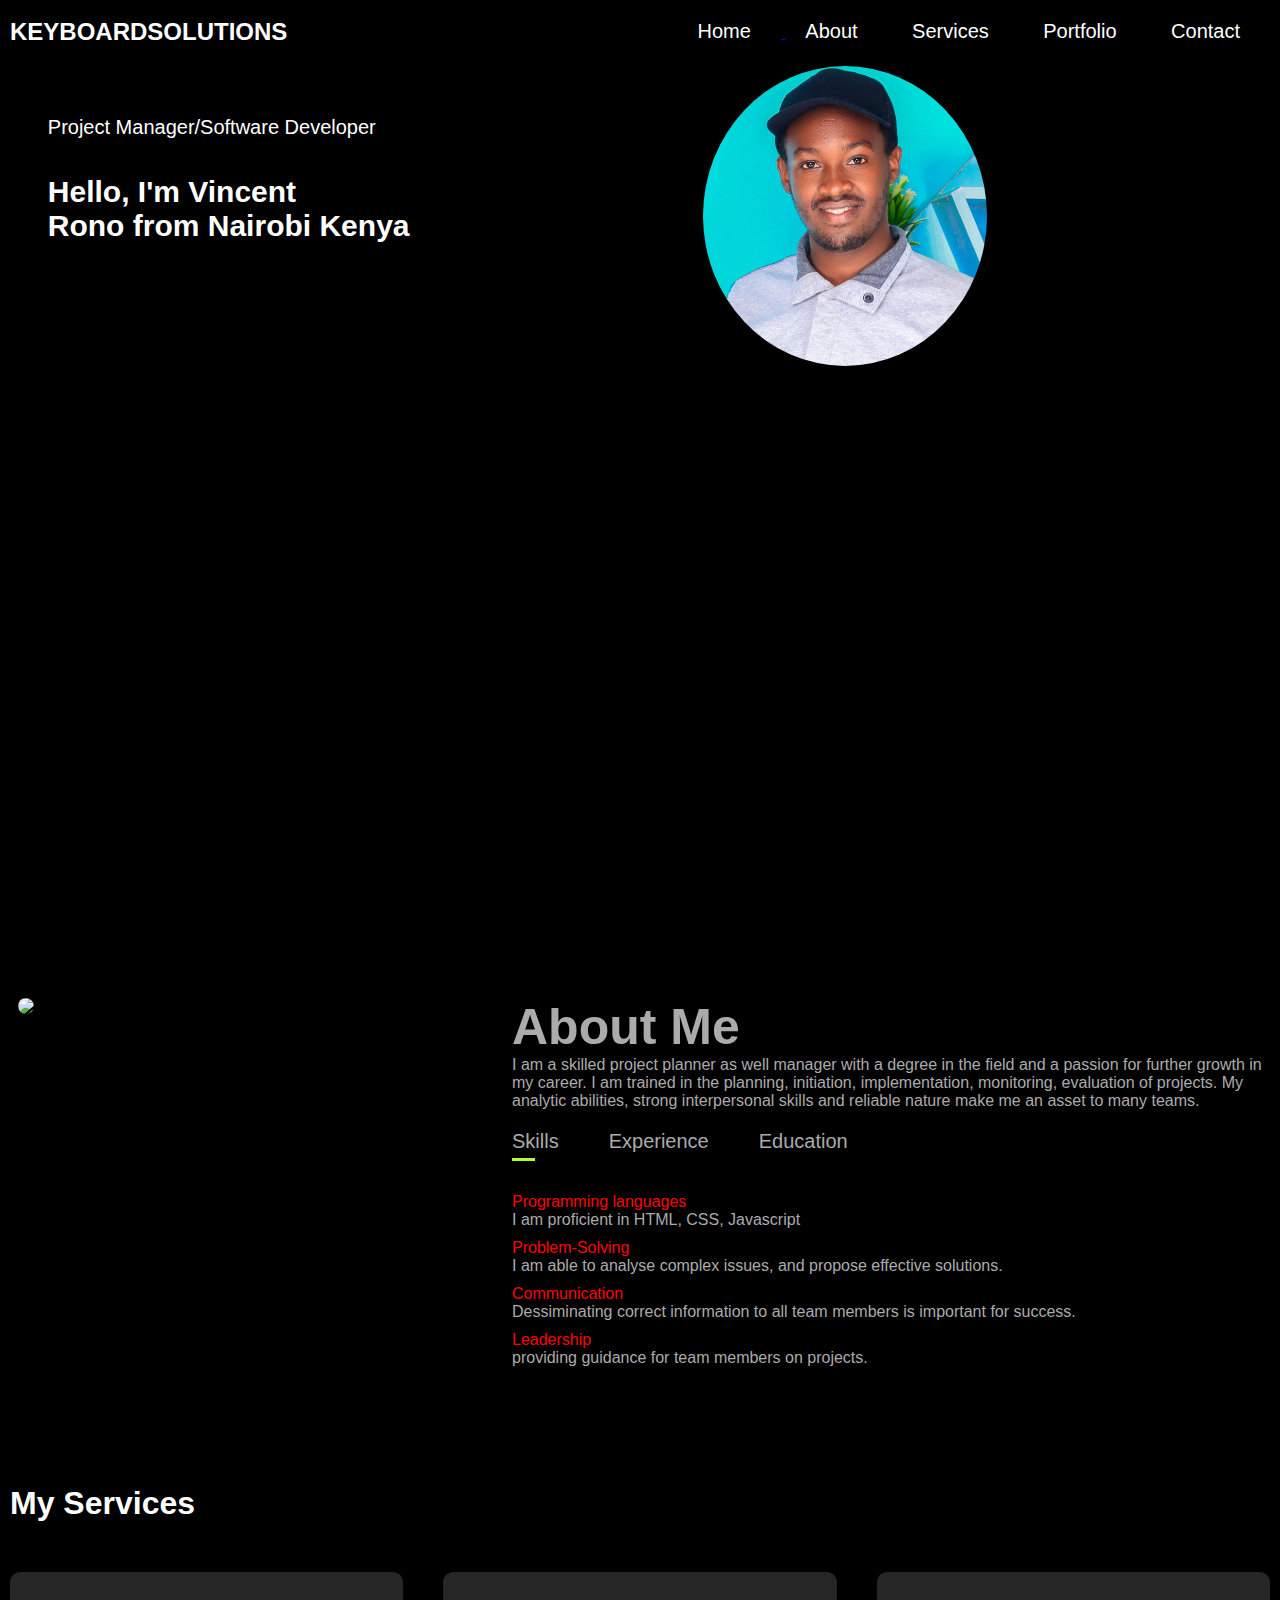
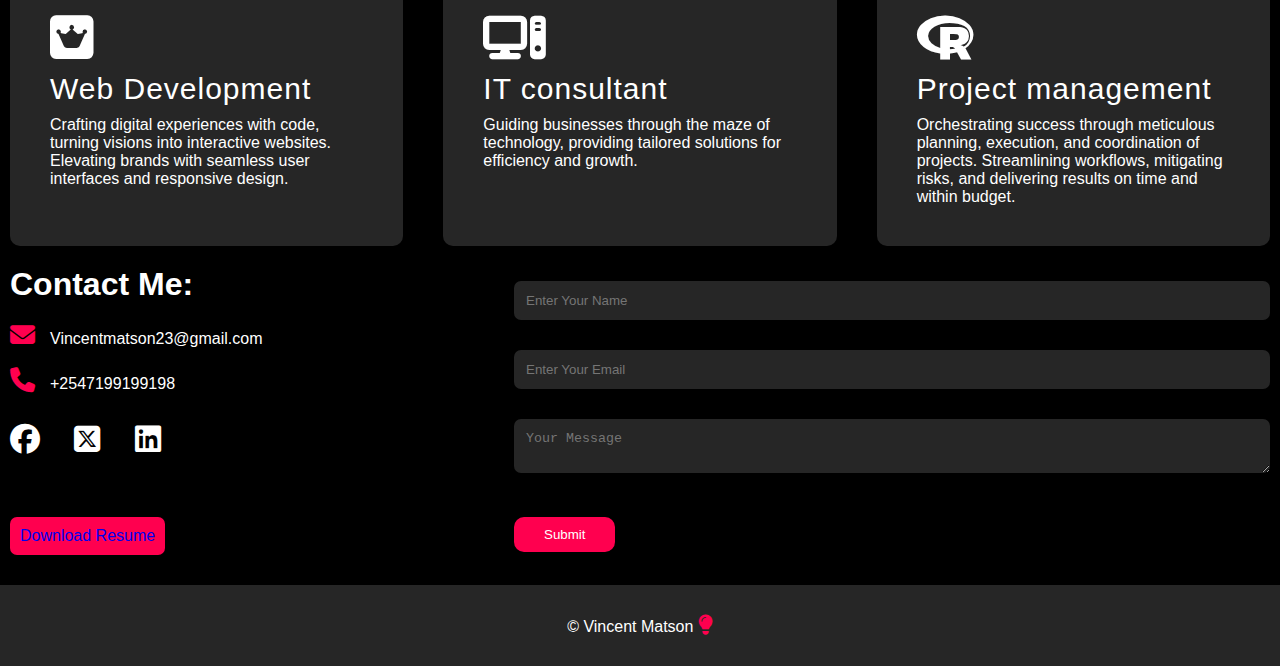
==== index.html @ 4037213f "contact page modified" ====
<!DOCTYPE html>
<html lang="en">
  <head>
    <meta charset="UTF-8" />
    <meta name="viewport" content="width=device-width, initial-scale=1.0" />
    <title>Vincent Personal Portfolio</title>
    <link rel="stylesheet" href="main.css" />
    <link rel="stylesheet" href="https://cdnjs.cloudflare.com/ajax/libs/font-awesome/6.5.2/css/all.min.css" />
  </head>
  <body>
    <div id="header">
      <div class="container">
        <nav>
          <h1 class="logo">KeyBoardSolutions</h1>
      
          <ul id="sidemenu">
            <li><a href="#"></i>Home</li>
            <li><a href="#">About</a></li>
            <li><a href="#">Services</a></li>
            <li><a href="#">Portfolio</a></li>
            <li><a href="#">Contact</a></li>
            <i class="fa-solid fa-rectangle-xmark" onclick="closemenu()"></i>
          </ul>
          <i class="fa-solid fa-bars" onclick="openmenu()"></i>
        </nav>
        
        
        <div class="content-container">
    <div id="hearder-text">
          <p>Project Manager/Software Developer</p><br><br>
          <h1>Hello, I'm <span>Vincent</span><br> Rono from Nairobi Kenya</h1>
        </div>
        <div id="header-pic">
          <img src="images/vin.jpg">
        </div>
        </div>
      </div>
    </div>

    <!-- About -->
    <div id="about">
      <di v class="container">
        <div class="row">
          <div class="about-col-1">
            <img src="images/vinnie2.jpg" style="max-width: 400px; max-height: 400px;">
          </div>
          <div class="about-col-2">
            <h1 style="font-size: 50px; font-weight: 600;">About Me</h1>
            <p>I am a skilled project planner as well manager with a degree in the field and a passion for further growth in my career. I
am trained in the planning, initiation, implementation, monitoring, evaluation of projects. My analytic abilities, strong
interpersonal skills and reliable nature make me an asset to many teams.
</p>
<div class="tab-titles">
 <p class="tab-links active-link" onclick="opentab('Skills')">Skills</p>
 <p class="tab-links" onclick="opentab('experience')">Experience</p>
 <p class="tab-links" onclick="opentab('education')">Education</p>
</div>
<div class="tab-contents active-tab" id="skills">
  <ul>
    <li><span>Programming languages</span><br>I am proficient in HTML, CSS, Javascript</li>
    <li><span>Problem-Solving</span><br> I am able to analyse complex issues, and propose effective solutions.</li>
    <li><span>Communication</span><br>Dessiminating correct information to  all team members is important for success.</li>
    <li><span>Leadership</span><br>providing guidance  for team members on projects.</li>
  </ul>
</div>
<div class="tab-contents" id="experience">
  <ul>
    <li><span>2022 - 2023</span><br>Customer Experinced Executive At Safaricom Caredesk</li>
    <li><span>2021 - 2022</span><br>Team lead Anzal communication</li>
    <li><span>2018 - 2019</span><br>Internship At Ampath</li>
  </ul>
</div>
<div class="tab-contents" id="education">
  <ul>
    <li><span>2023 - Current</span><br>Institute of Software Technologies</li>
    <li><span>2015 - 2019</span><br>Moi University </li>
    <li><span>2011 - 2015</span><br>Tengecha High School</li>
  </ul>
</div>
          </div>
        </div>
      </div>
    </div>
    <!-- services -->
    <div id="sevices">
      <div class="container">
        <h1 class="sub-title">My Services</h1>
        <div class="services-list">
          <div>
            <i class="fa-brands fa-square-web-awesome"></i>
            <h1>Web Development</h1>
            <p>Crafting digital experiences with code, turning visions into interactive websites. Elevating brands with seamless user interfaces and responsive design.</p>
          </div>
          <div>
            <i class="fa-solid fa-computer"></i>
            <h1>IT consultant</h1>
            <p>
Guiding businesses through the maze of technology, providing tailored solutions for efficiency and growth.</p>
          </div>
          <div>
            <i class="fa-brands fa-r-project"></i>
            <h1>Project management</h1>
            <p>Orchestrating success through meticulous planning, execution, and coordination of projects. Streamlining workflows, mitigating risks, and delivering results on time and within budget.</p>
          </div>
        </div>
      </div>
    </div>
    <!-- contact part -->
    <div id="contact">
      <div class="container">
        <div class="row">
          <div class="contact-left">
            <h1>Contact Me:</h1>
            <p><i class="fa-solid fa-envelope"></i>Vincentmatson23@gmail.com</p>
            <p><i class="fa-solid fa-phone"></i>+2547199199198</p>
            <div class="social-icons">
              <a href=""><i class="fa-brands fa-facebook"></i></a>
              <a href=""><i class="fa-brands fa-square-x-twitter"></i></a>
              <a href=""><i class="fa-brands fa-linkedin"></i></a>
            </div>
           <a href="images/vincent cv 2024.pdf" download class="btn btn2">Download Resume</a>
          </div>
          <div class="contact-right">
            <form action="">
              <input type="text" name=" Name" placeholder="Enter Your Name" required>
              <input type="email" name="Email" placeholder="Enter Your Email" required>
              <textarea name="Message" placeholder="Your Message"></textarea>
              <button type="submit" class="btn3" >Submit</button>
            </form>
          </div>
        </div>
      </div>
      <div class="copyright">
      <P> © Vincent Matson <i class="fa-solid fa-lightbulb"></i></P>
      </div>
    </div >
    <sript src="main.js"></sript>
    <script>
      var sidemenu = document.getElementById("sidemenu")

      function openmenu(){
        sidemenu.style.right = "0";
      }
      function closemenu(){
        sidemenu.style.right = "-200px";
      }
    </script>
  </body>
</html>
---- main.css ----
* {
  margin: 0;
  padding: 0;
  box-sizing: border-box;
}
body {
  background: black;
  color: #fff;
  font-family: "poppins", sans-serif;
}
#header {
  width: 100%;
  height: 100vh;
}
.container {
  padding: 10px 10px;
}
nav {
  display: flex;
  align-items: center;
  justify-content: space-between;
  flex-wrap: wrap;
}
.logo {
  width: 150px;
  font-size: 24px;
  text-transform: uppercase;
}
nav ul li {
  display: inline-block;
  list-style-type: none;
  margin: 10px 20px;
  padding-right: 10px;
}
@media (max-width: 768px) {
}

nav ul li a {
  color: #fff;
  text-decoration: none;
  font-size: 20px;
  position: relative;
}
nav ul li a::after {
  content: "";
  width: 0;
  height: 3px;
  background-color: greenyellow;
  position: absolute;
  left: 0;
  bottom: -8px;
  transition: 0.5s;
}
nav ul li a:hover::after {
  width: 100%;
}

.content-container {
  display: flex;
  flex-wrap: wrap;
  justify-content: space-between;
}
#hearder-text {
  margin-top: 5%;
  padding-left: 3%;
  flex-basis: 35%;
}
#hearder-text p {
  font-size: 20px;
}
#hearder-text h1 {
  font-size: 30px;
}
#header-pic {
  padding-top: 1%;
  padding-left: 15%;
  flex-basis: 60%;
}
#header-pic img {
  max-width: 300px;
  height: 300px;
  border-radius: 50%;
}
#about {
  padding: 80px 0;
  color: #ababab;
}
.row {
  display: flex;
  justify-content: space-between;
  flex-wrap: wrap;
}
.about-col-1 {
  flex-basis: 35%;
}
.about-col-1 img {
  width: 100%;
  border-radius: 15px;
  margin-left: 18px;
}
.about-col-2 {
  flex-basis: 60%;
}
.tab-titles {
  display: flex;
  margin: 20px 0 40px;
}
.tab-links {
  margin-right: 50px;
  font-size: 20px;
  cursor: pointer;
  position: relative;
}
.tab-links::after {
  content: "";
  width: 0;
  height: 3px;
  background-color: greenyellow;
  position: absolute;
  left: 0;
  bottom: -8px;
  transition: 0.7s;
}
.tab-links.active-link::after {
  width: 50%;
}
.tab-contents ul li span {
  color: red;
}
.tab-contents ul li {
  list-style-type: none;
  margin: 10px 0px;
}
.tab-contents {
  display: none;
}
.tab-contents.active-tab {
  display: block;
}

#services {
  padding: 30px 0;
}
.services-list {
  display: grid;
  grid-template-columns: repeat(auto-fit, minmax(250px, 1fr));
  grid-gap: 40px;
  margin-top: 50px;
}
.services-list div {
  background-color: #262626;
  padding: 40px;
  border-radius: 10px;
  font-weight: 320;
  border-radius: 10px;
  transition: 0.5s transform 0.2s;
}
.services-list div i {
  font-size: 50px;
  margin-bottom: 10px;
}
.services-list div h1 {
  font-weight: 500;
  font-size: 30px;
  letter-spacing: 1px;
  margin-bottom: 10px;
}
.services-list div:hover {
  background: #ff004f;
  transform: translateY(-10px);
}

/* contact */
.contact-left {
  flex-basis: 35%;
}
.contact-right {
  flex-basis: 60%;
}
.contact-left p {
  margin-top: 20px;
}
.contact-left p i {
  color: #ff004f;
  margin-right: 15px;
  font-size: 25px;
}
.social-icons {
  margin-top: 30px;
}
.social-icons a {
  text-decoration: none;
  font-size: 30px;
  margin-right: 30px;
  color: white;
  margin-bottom: 30%;
}
.btn.btn2 {
  display: inline-block;
  padding: 10px;
  border-radius: 7px;
  cursor: pointer;
  transition: all 0.3s;
  background-color: #ff004f;
  text-decoration: none;
  margin-top: 60px;
}
.contact-right form {
  width: 100%;
}
form input,
form textarea {
  width: 100%;
  border: 0;
  outline: none;
  padding: 12px;
  border-radius: 7px;
  margin: 15px 0;
  background-color: #262626;
  color: #fff;
}
form .btn2 {
  padding: 14px 60px;
  font-size: 18px;
  margin-top: 20px;
  cursor: pointer;
}
.btn3 {
  padding: 10px 30px;
  background-color: #ff004f;
  cursor: pointer;
  color: #fff;
  border: 0;
  border-radius: 10px;
  margin-top: 25px;
}
.copyright {
  width: 100%;
  text-align: center;
  padding: 30px 0px;
  background-color: #262626;
  font-weight: 400;
  margin-top: 20px;
}
.copyright i {
  font-size: 20px;
  color: #ff004f;
}
nav .fa-solid {
  display: none;
}

/* Responsive screens */

@media screen and (max-width: 780px) {
  #hearder-text p {
    font-size: 5px;
  }
  #hearder-text h1 {
    font-size: 10px;
  }
  nav .fa-solid {
    display: block;
    font-size: 20px;
    left: 0;
  }
  nav ul {
    position: fixed;
    background-color: #262626;
    top: 0;
    right: -200px;
    width: 200px;
    height: 40vh;
    padding-top: 50px;
    z-index: 2;
    transition: right 0.8s;
  }
  nav ul li {
    margin: 15px;
    display: block;
  }
  nav ul .fa-solid {
    position: absolute;
    top: 25px;
    left: 25px;
    cursor: pointer;
  }
  .about-col-1,
  about-col-2 {
    flex-basis: 100%;
  }
  .about-col-1 {
    margin-bottom: 30px;
  }
}
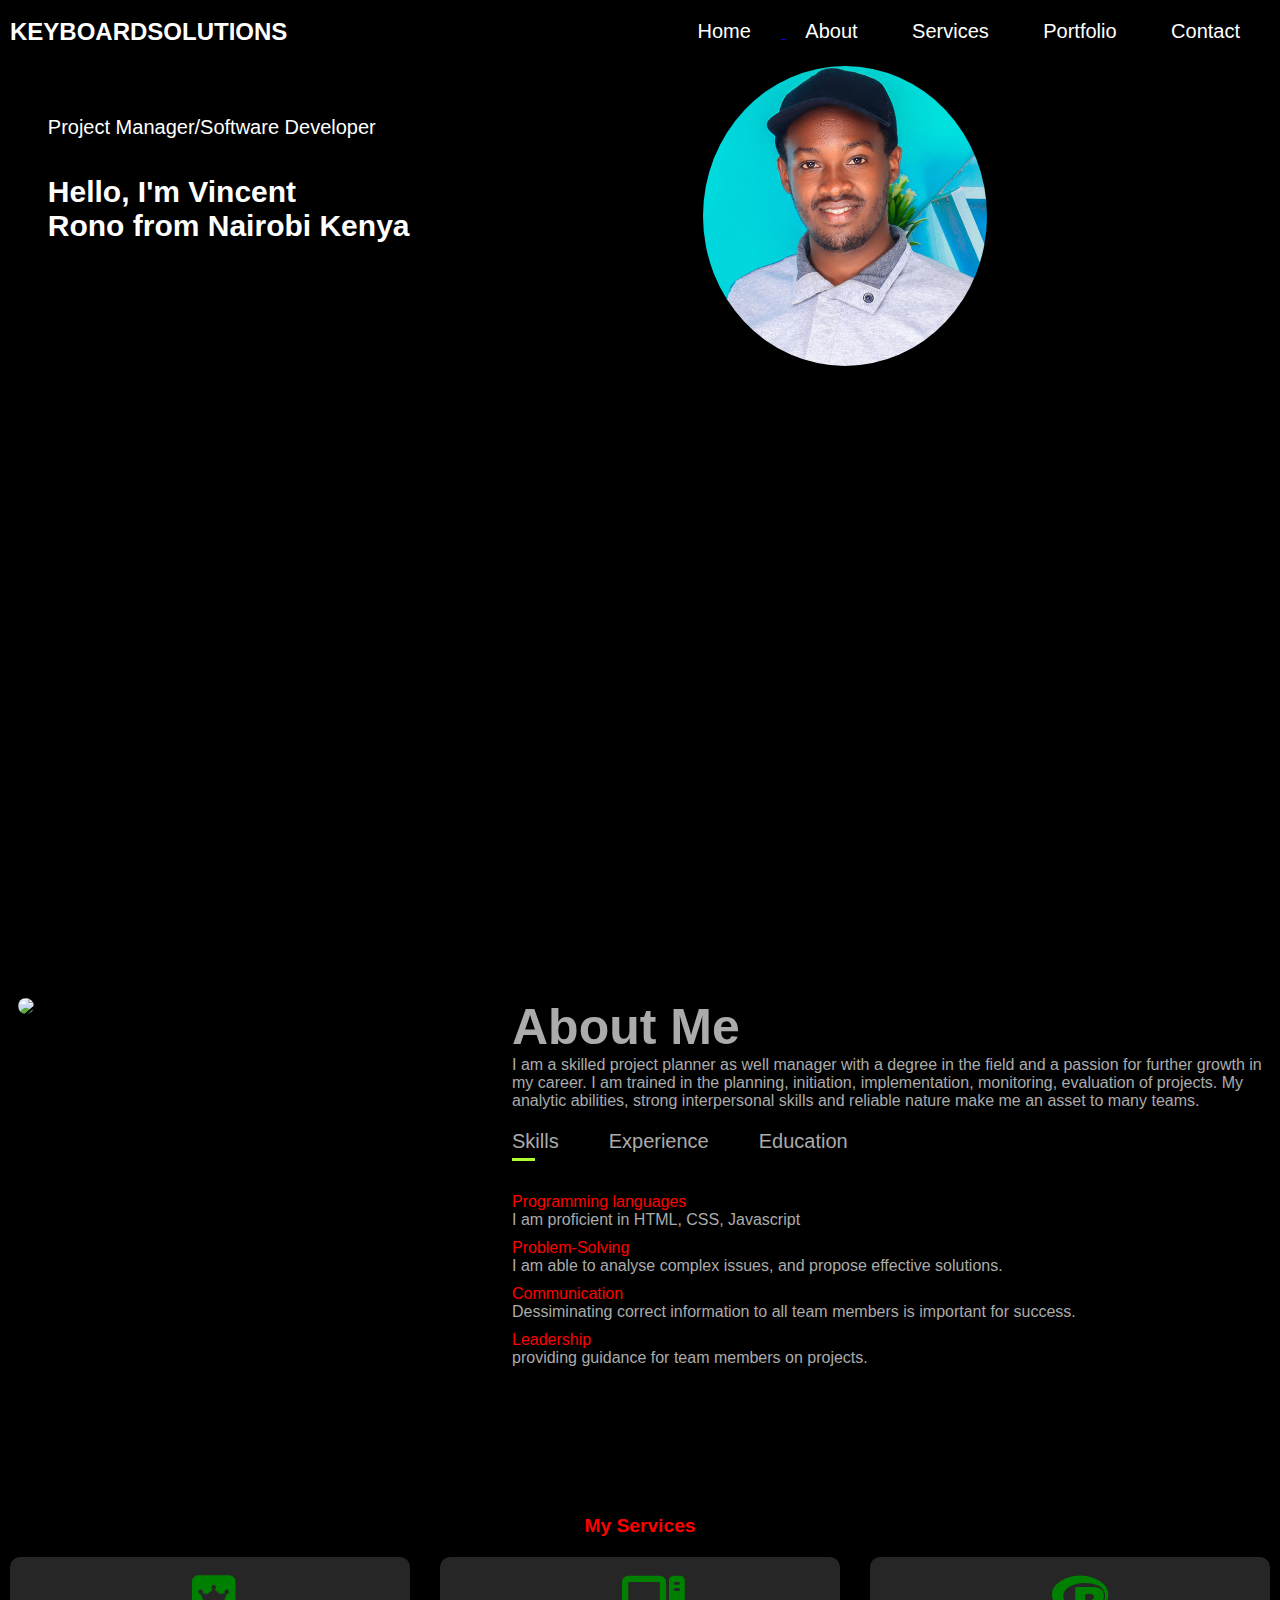
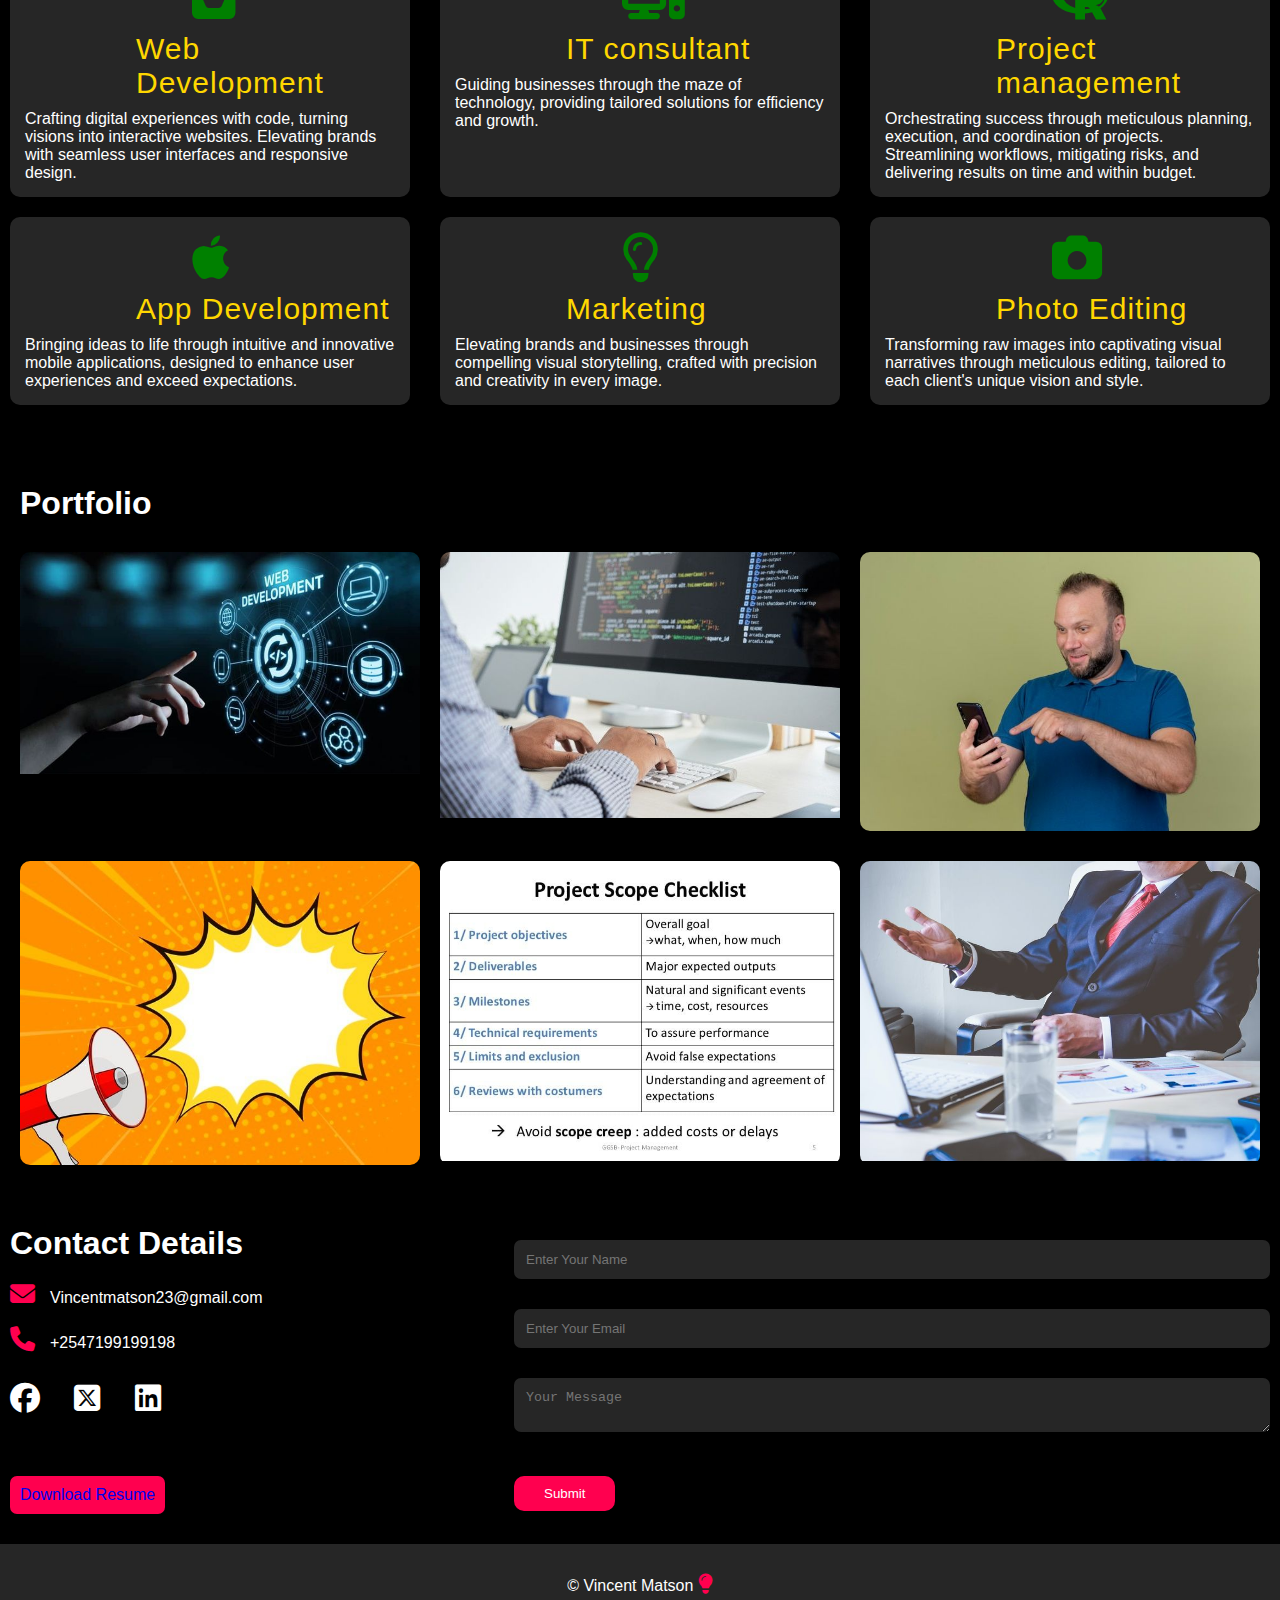
==== commit 6a5ba77a: "portfolio added" ====
--- a/index.html
+++ b/index.html
@@ -82,9 +82,9 @@
       </div>
     </div>
     <!-- services -->
-    <div id="sevices">
-      <div class="container">
-        <h1 class="sub-title">My Services</h1>
+    <div id="services">
+      <div class="container">
+        <h1 class="sub-title" style="text-align: center; color:red; font-size: larger;" >My Services</h1>
         <div class="services-list">
           <div>
             <i class="fa-brands fa-square-web-awesome"></i>
@@ -94,8 +94,7 @@
           <div>
             <i class="fa-solid fa-computer"></i>
             <h1>IT consultant</h1>
-            <p>
-Guiding businesses through the maze of technology, providing tailored solutions for efficiency and growth.</p>
+            <p>Guiding businesses through the maze of technology, providing tailored solutions for efficiency and growth.</p>
           </div>
           <div>
             <i class="fa-brands fa-r-project"></i>
@@ -103,14 +102,124 @@
             <p>Orchestrating success through meticulous planning, execution, and coordination of projects. Streamlining workflows, mitigating risks, and delivering results on time and within budget.</p>
           </div>
         </div>
-      </div>
-    </div>
-    <!-- contact part -->
+        <div class="services-list">
+          <div>
+            <i class="fa-brands fa-apple"></i>
+            <h1>App Development</h1>
+            <p>Bringing ideas to life through intuitive and innovative mobile applications, designed to enhance user experiences and exceed expectations.</p>
+          </div>
+          <div>
+           <i class="fa-regular fa-lightbulb"></i>  
+            <h1>Marketing </h1>
+            <p>Elevating brands and businesses through compelling visual storytelling, crafted with precision and creativity in every image.</p>
+          </div>
+          <div>
+            <i class="fa-solid fa-camera"></i>
+            <h1>Photo Editing</h1>
+            <p>Transforming raw images into captivating visual narratives through meticulous editing, tailored to each client's unique vision and style.</p>
+          </div>
+        </div>
+      </div>
+    </div>
+
+    <!-- ---portfolio---- -->
+<div id="portfolio">
+      <div class="container">
+        <h1 class="sub-title">Portfolio</h1>
+        <div class="work-list">
+          <div class="work">
+            <img src="images/web dev.jpeg" />
+            <div class="layer">
+              <h3>Social Media App</h3>
+              <p>
+                A social media app where users can create an account and share
+                posts with their friends.
+              </p>
+              <a href="#"
+                ><i class="fa-solid fa-arrow-up-right-from-square"></i
+              ></a>
+            </div>
+          </div>
+          <div class="work">
+            <img src="images/Coding man _ Foto Gratis.jpeg" />
+            <div class="layer">
+              <h3>Social Media App</h3>
+              <p>
+                A social media app where users can create an account and share
+                posts with their friends.
+              </p>
+              <a href="#"
+                ><i class="fa-solid fa-arrow-up-right-from-square"></i
+              ></a>
+            </div>
+          </div>
+          <div class="work">
+            <img src="images/Free Photo _ Impressed adult slavic man holding pointing and looking at mobile phone.jpeg" />
+            <div class="layer">
+              <h3>Social Media App</h3>
+              <p>
+                A social media app where users can create an account and share
+                posts with their friends.
+              </p>
+              <a href="#"
+                ><i class="fa-solid fa-arrow-up-right-from-square"></i
+              ></a>
+            </div>
+          </div>
+        </div>
+        <div class="work-list">
+          <div class="work">
+            <img src="images/Premium Vector _ Megaphone and speech bubble in pop art style background (1).jpeg" />
+            <div class="layer">
+              <h3>Social Media App</h3>
+              <p>
+                A social media app where users can create an account and share
+                posts with their friends.
+              </p>
+              <a href="#"
+                ><i class="fa-solid fa-arrow-up-right-from-square"></i
+              ></a>
+            </div>
+          </div>
+          <div class="work">
+            <img src="images/Project management_ defining the project.jpeg" />
+            <div class="layer">
+              <h3>Social Media App</h3>
+              <p>
+                A social media app where users can create an account and share
+                posts with their friends.
+              </p>
+              <a href="#"
+                ><i class="fa-solid fa-arrow-up-right-from-square"></i
+              ></a>
+            </div>
+          </div>
+          <div class="work">
+            <img src="images/consult1.jpeg" />
+            <div class="layer">
+              <h3>Social Media App</h3>
+              <p>
+                A social media app where users can create an account and share
+                posts with their friends.
+              </p>
+              <a href="#"
+                ><i class="fa-solid fa-arrow-up-right-from-square"></i
+              ></a>
+            </div>
+          </div>
+        </div>
+      </div>
+    </div>
+
+
+
+
+    <!-- contact part--- -->
     <div id="contact">
       <div class="container">
         <div class="row">
           <div class="contact-left">
-            <h1>Contact Me:</h1>
+            <h1>Contact Details</h1>
             <p><i class="fa-solid fa-envelope"></i>Vincentmatson23@gmail.com</p>
             <p><i class="fa-solid fa-phone"></i>+2547199199198</p>
             <div class="social-icons">
--- a/main.css
+++ b/main.css
@@ -137,19 +137,19 @@
 .tab-contents.active-tab {
   display: block;
 }
-
+/* .....sevice css ---- */
 #services {
   padding: 30px 0;
 }
 .services-list {
   display: grid;
   grid-template-columns: repeat(auto-fit, minmax(250px, 1fr));
-  grid-gap: 40px;
-  margin-top: 50px;
+  grid-gap: 30px;
+  margin-top: 20px;
 }
 .services-list div {
   background-color: #262626;
-  padding: 40px;
+  padding: 15px;
   border-radius: 10px;
   font-weight: 320;
   border-radius: 10px;
@@ -158,19 +158,89 @@
 .services-list div i {
   font-size: 50px;
   margin-bottom: 10px;
+  padding-left: 45%;
+  color: Green;
 }
 .services-list div h1 {
   font-weight: 500;
   font-size: 30px;
   letter-spacing: 1px;
   margin-bottom: 10px;
+  padding-left: 30%;
+  color: Gold;
 }
 .services-list div:hover {
   background: #ff004f;
   transform: translateY(-10px);
 }
+/* portfolio */
+#portfolio {
+  margin: 30px 10px;
+}
+.work-list {
+  display: grid;
+  grid-template-columns: repeat(auto-fit, minmax(300px, 2fr));
+  grid-gap: 20px;
+  margin-top: 30px;
+}
+.work {
+  overflow: hidden;
+  position: relative;
+  border-radius: 10px;
+}
+
+.work img {
+  width: 100%;
+  height: auto;
+  display: block;
+  transition: transform 0.5s;
+}
+.layer {
+  width: 100%;
+  height: 0;
+  background: linear-gradient(rgba(0, 0, 0, 0.6), red);
+  border-radius: 10px;
+  position: absolute;
+  top: 0;
+  bottom: 0;
+  overflow: hidden;
+  display: flex;
+  align-items: center;
+  justify-content: center;
+  flex-direction: column;
+  padding: 0 40px;
+  text-align: center;
+  transition: height 0.5s;
+}
+.layer h3 {
+  font-weight: 1000;
+  margin-bottom: 20px;
+}
+.layer a {
+  color: red;
+  margin-top: 20px;
+  text-decoration: none;
+  font-size: 20px;
+  line-height: 60px;
+  background-color: white;
+  border-radius: 50%;
+  width: 60px;
+  height: 60px;
+  text-align: center;
+}
+
+.work:hover img {
+  transform: scale(1.1);
+}
+
+.work:hover .layer {
+  height: 100%;
+}
 
 /* contact */
+#contact {
+  margin-top: 40px;
+}
 .contact-left {
   flex-basis: 35%;
 }
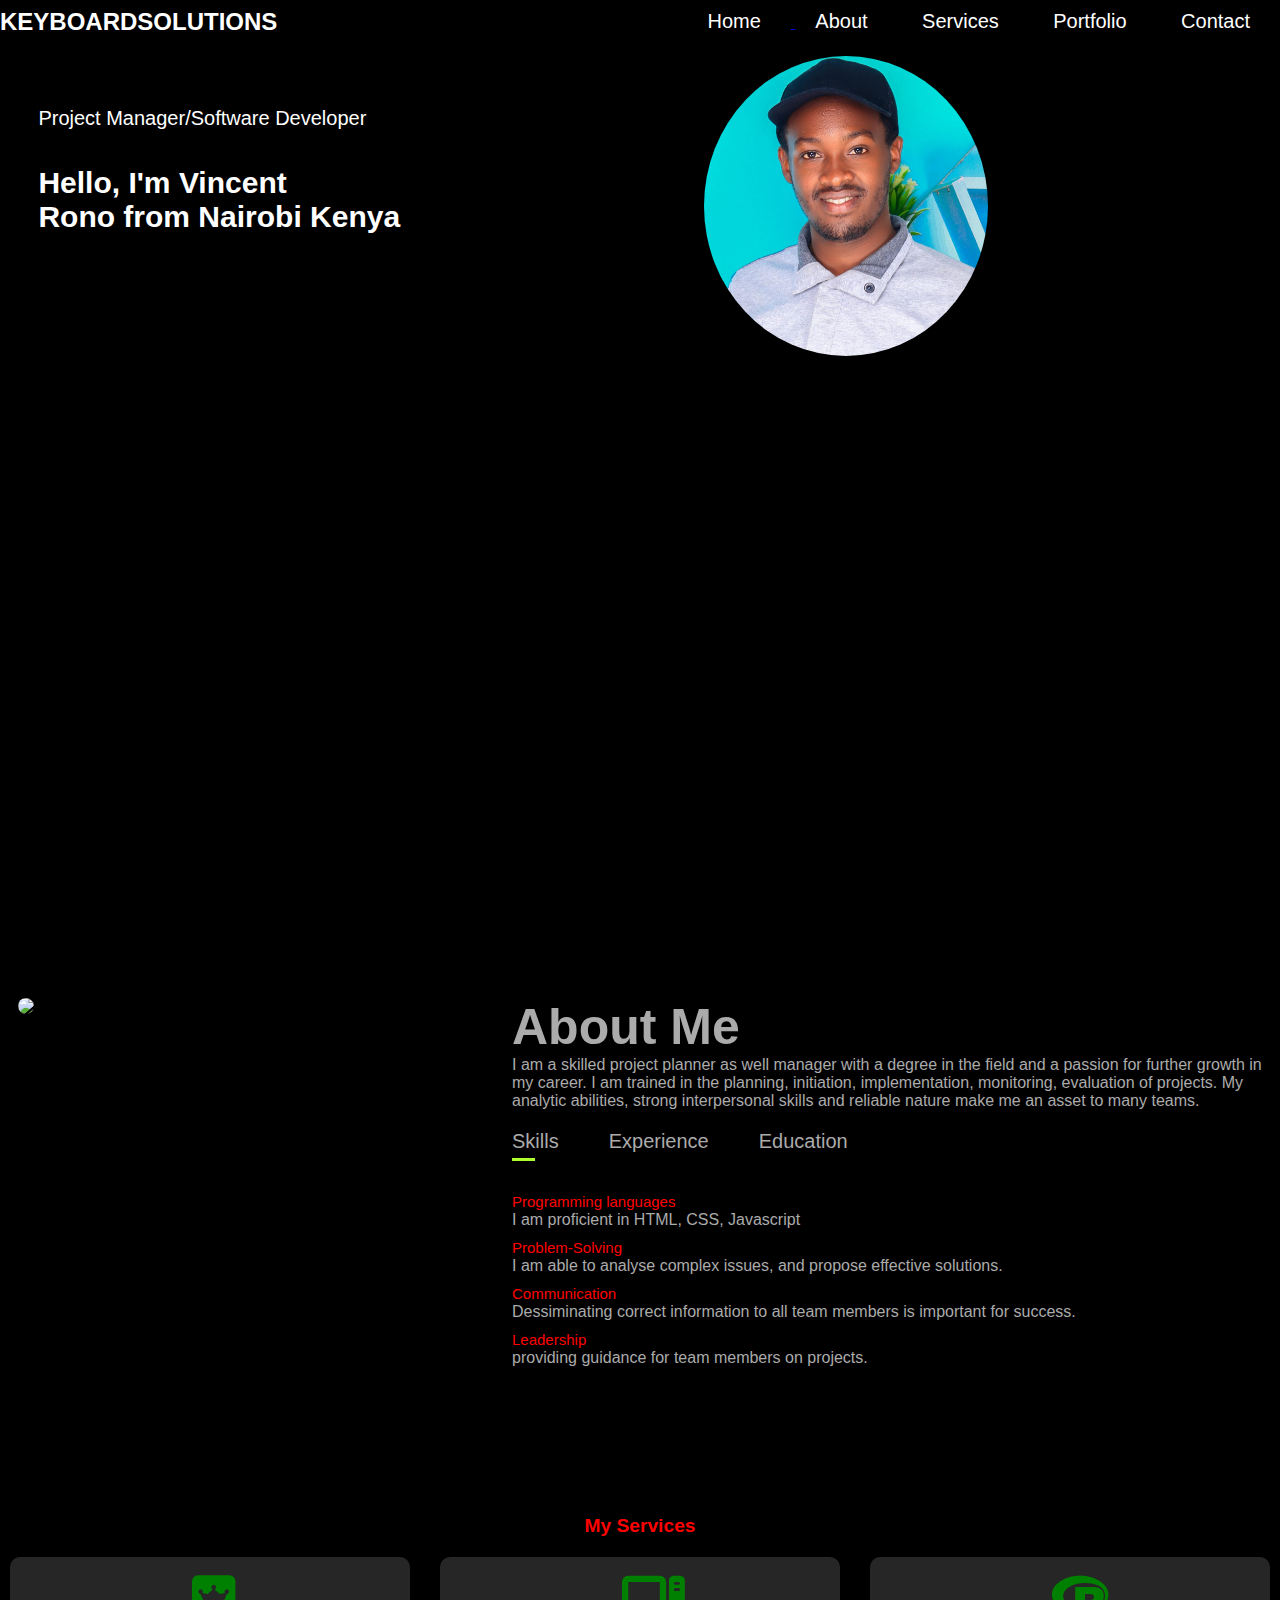
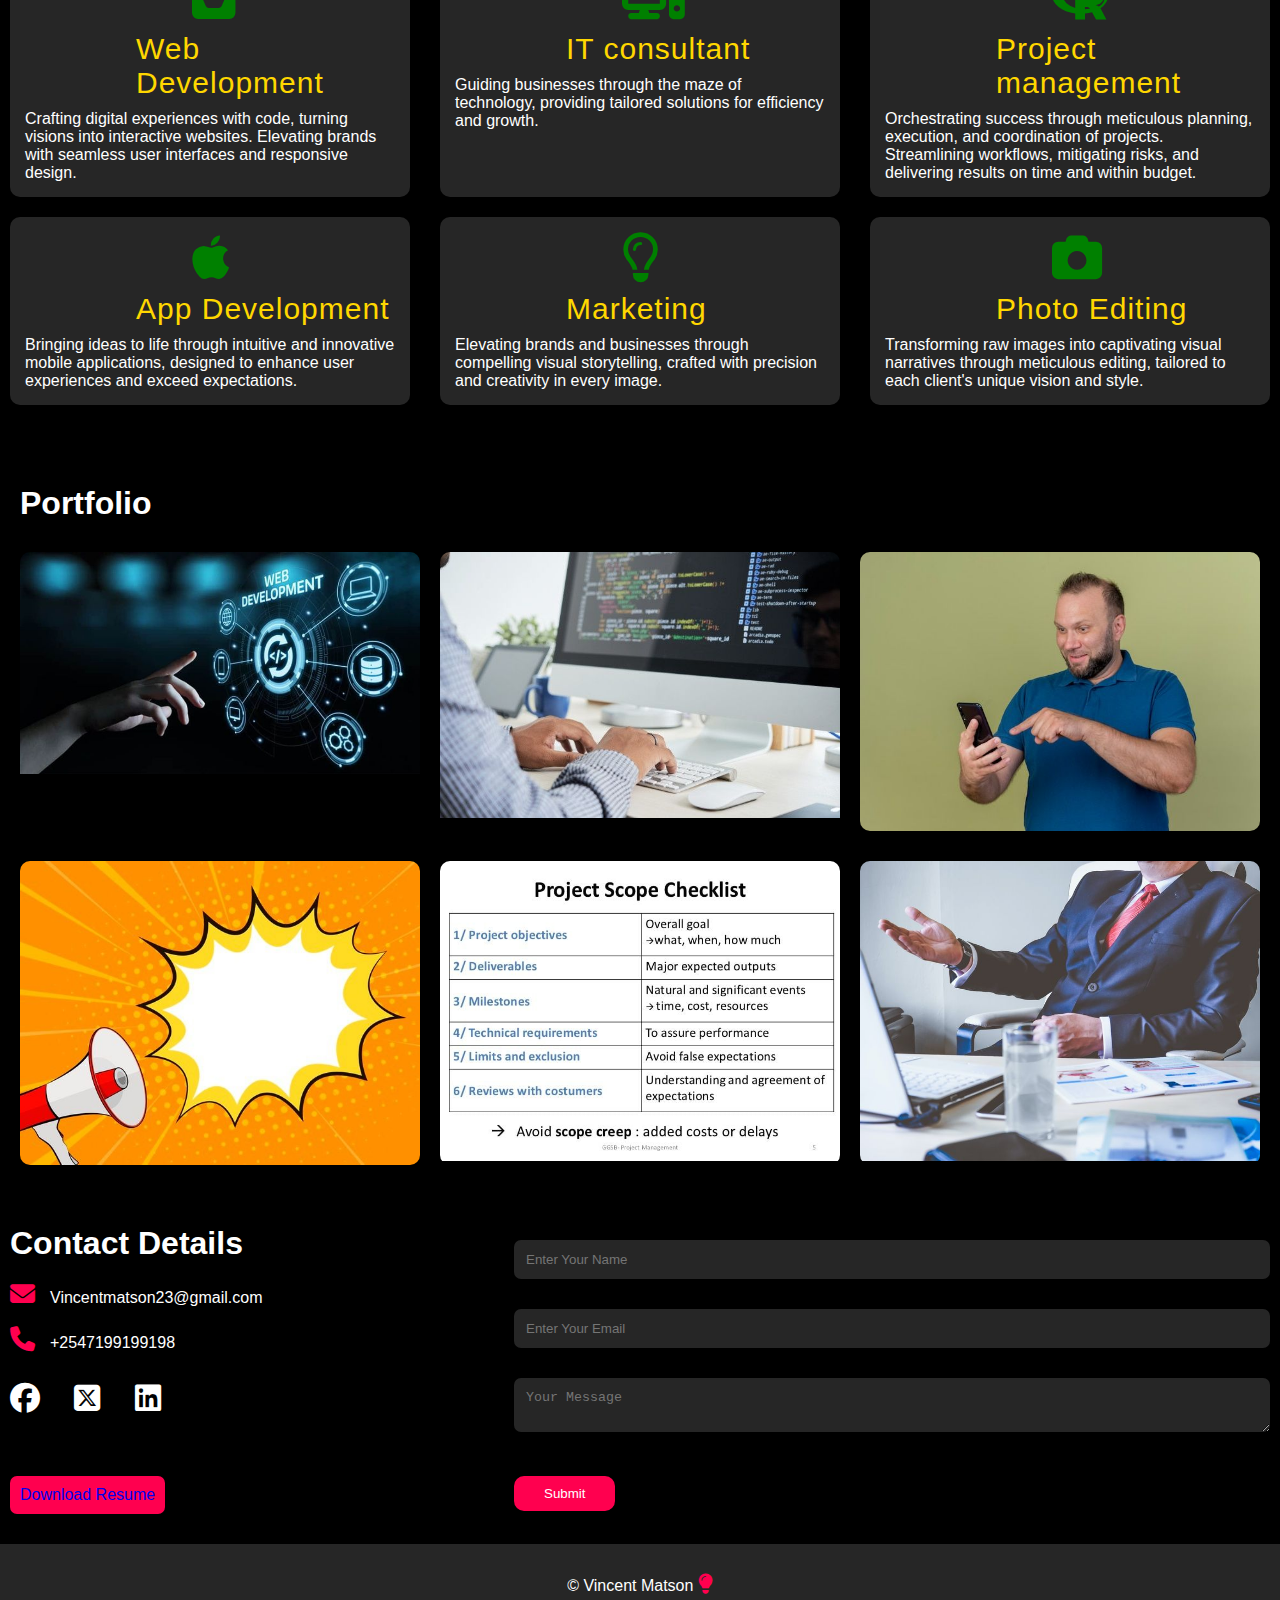
==== commit ec4454d9: "modified about" ====
--- a/index.html
+++ b/index.html
@@ -6,19 +6,20 @@
     <title>Vincent Personal Portfolio</title>
     <link rel="stylesheet" href="main.css" />
     <link rel="stylesheet" href="https://cdnjs.cloudflare.com/ajax/libs/font-awesome/6.5.2/css/all.min.css" />
+    
   </head>
   <body>
     <div id="header">
-      <div class="container">
+      <div class="container1">
         <nav>
           <h1 class="logo">KeyBoardSolutions</h1>
       
           <ul id="sidemenu">
             <li><a href="#"></i>Home</li>
-            <li><a href="#">About</a></li>
-            <li><a href="#">Services</a></li>
-            <li><a href="#">Portfolio</a></li>
-            <li><a href="#">Contact</a></li>
+            <li><a href="#about">About</a></li>
+            <li><a href="#services">Services</a></li>
+            <li><a href="#portfolio">Portfolio</a></li>
+            <li><a href="#contact">Contact</a></li>
             <i class="fa-solid fa-rectangle-xmark" onclick="closemenu()"></i>
           </ul>
           <i class="fa-solid fa-bars" onclick="openmenu()"></i>
@@ -51,7 +52,7 @@
 interpersonal skills and reliable nature make me an asset to many teams.
 </p>
 <div class="tab-titles">
- <p class="tab-links active-link" onclick="opentab('Skills')">Skills</p>
+ <p class="tab-links active-link" onclick="opentab('skills')">Skills</p>
  <p class="tab-links" onclick="opentab('experience')">Experience</p>
  <p class="tab-links" onclick="opentab('education')">Education</p>
 </div>
@@ -253,6 +254,21 @@
       function closemenu(){
         sidemenu.style.right = "-200px";
       }
+var tablinks = document.getElementsByClassName("tab-links");
+var tabcontents = document.getElementsByClassName("tab-contents");
+
+function opentab(tabname) {
+  for (tablink of tablinks) {
+    tablink.classList.remove("active-link");
+  }
+  for (tabcontent of tabcontents) {
+    tabcontent.classList.remove("active-tab");
+  }
+  document.getElementById(tabname).classList.add("active-tab");
+  event.currentTarget.classList.add("active-link")
+}
+
+      
     </script>
   </body>
 </html>
--- a/main.css
+++ b/main.css
@@ -81,6 +81,7 @@
   height: 300px;
   border-radius: 50%;
 }
+/* about */
 #about {
   padding: 80px 0;
   color: #ababab;
@@ -126,6 +127,7 @@
 }
 .tab-contents ul li span {
   color: red;
+  font-size: 15px;
 }
 .tab-contents ul li {
   list-style-type: none;
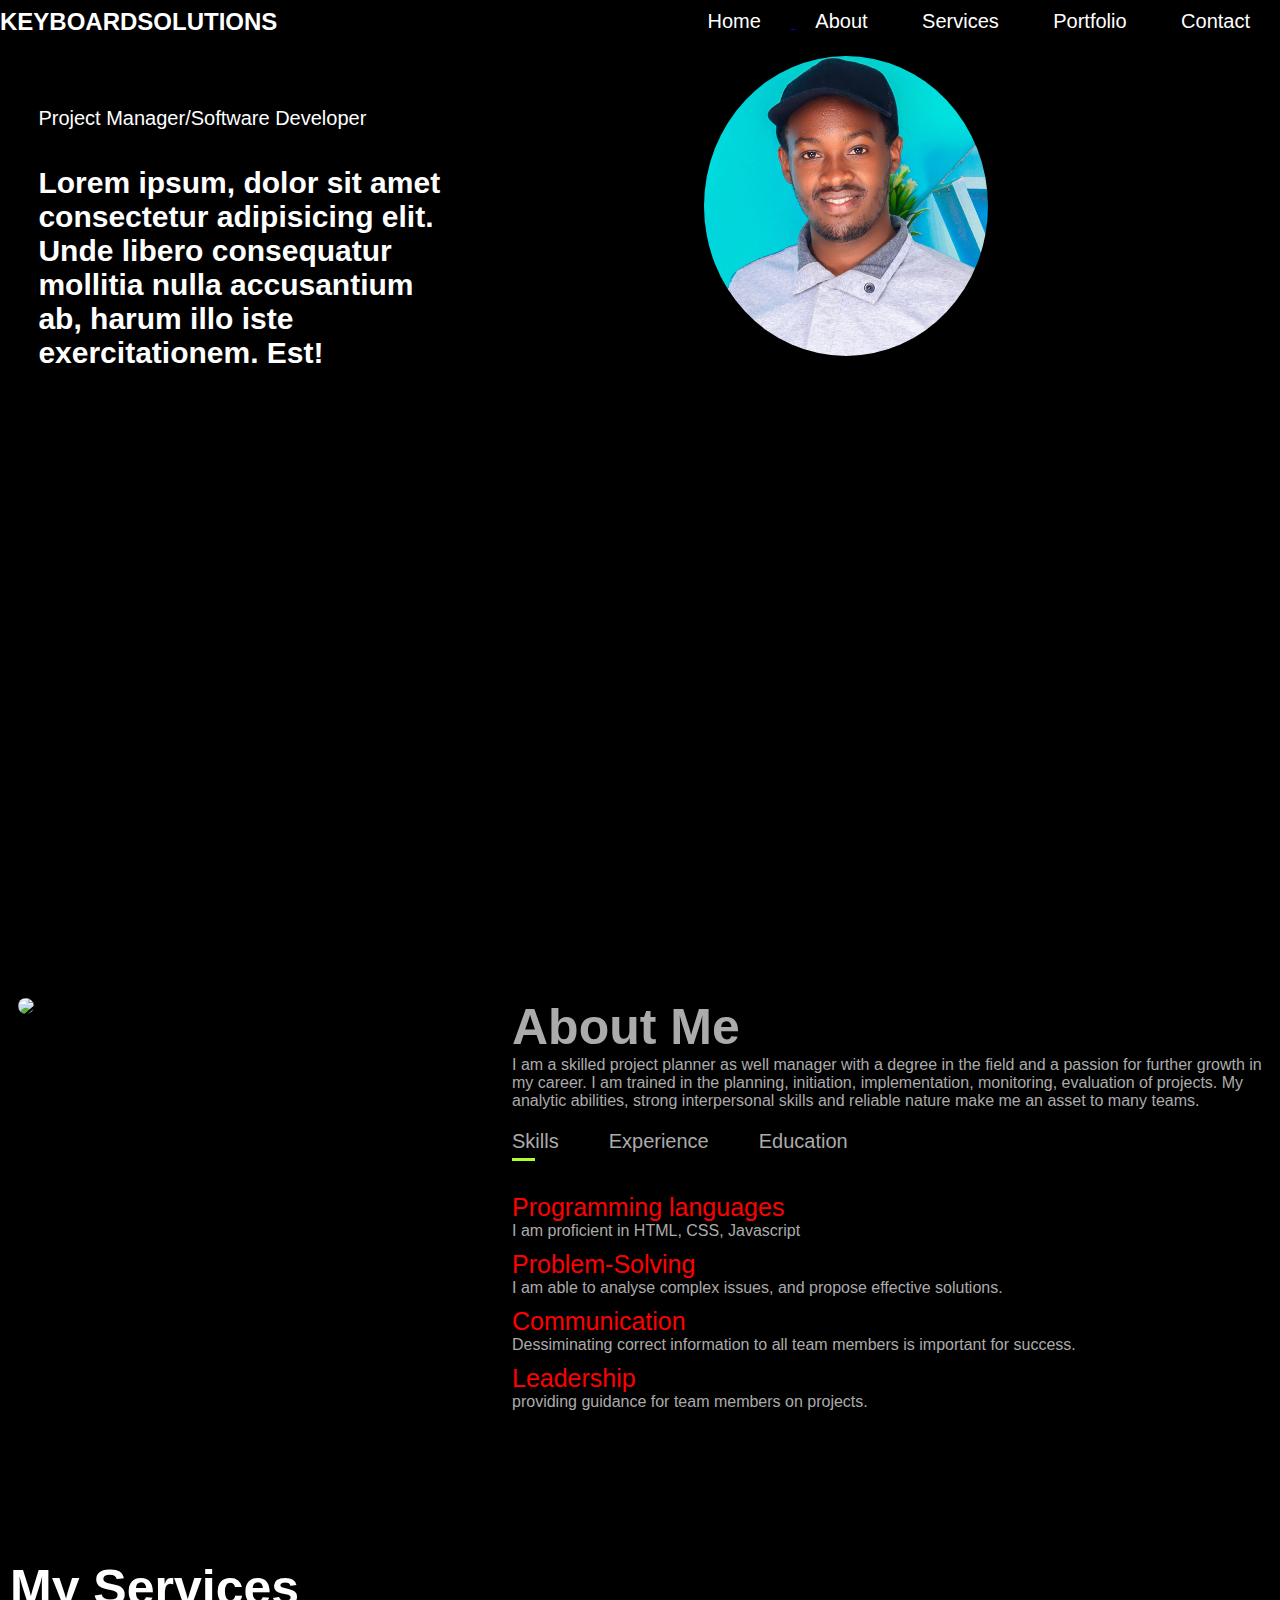
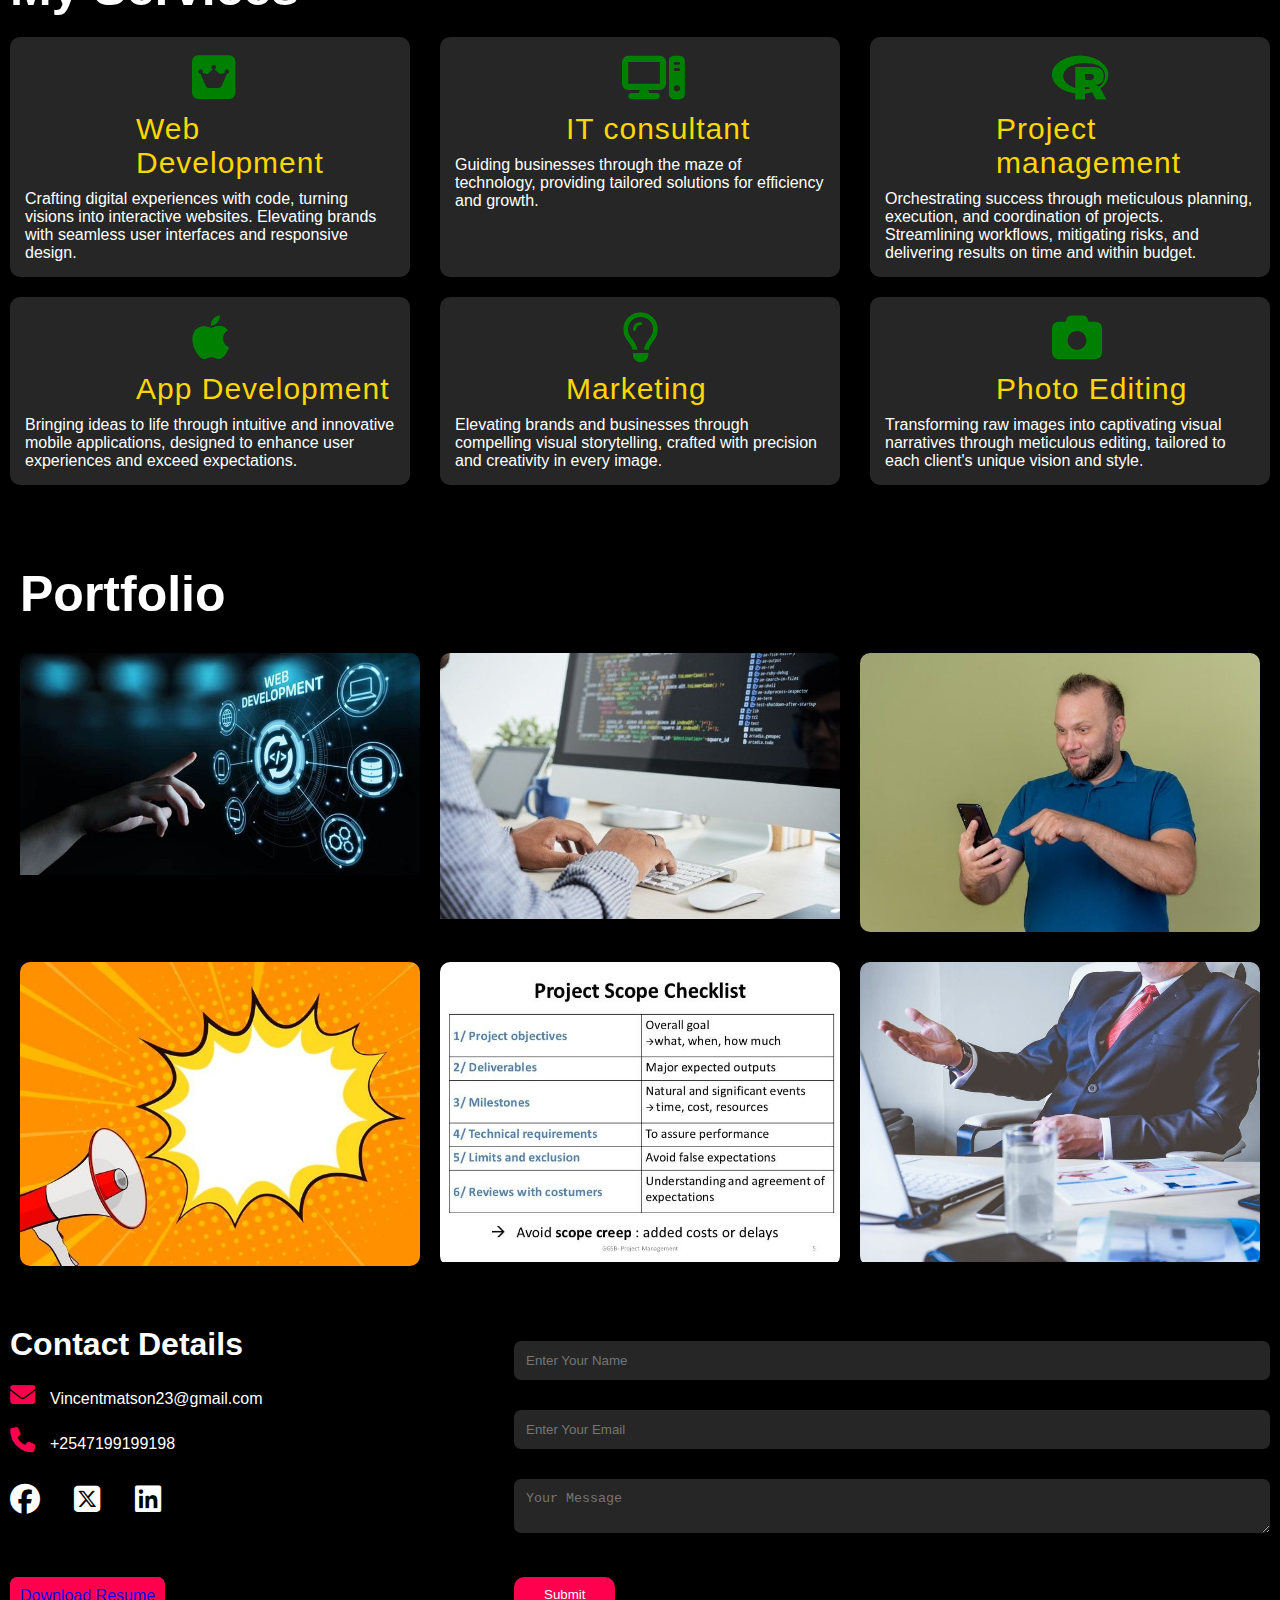
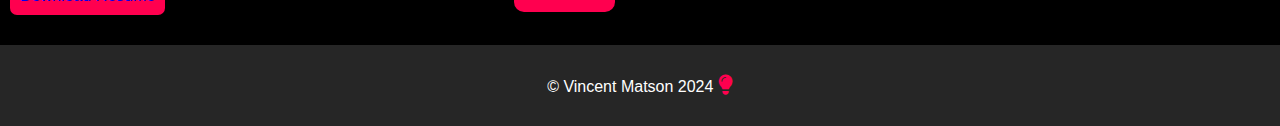
==== commit d68eee54: "responsive nabar modified" ====
--- a/index.html
+++ b/index.html
@@ -20,16 +20,17 @@
             <li><a href="#services">Services</a></li>
             <li><a href="#portfolio">Portfolio</a></li>
             <li><a href="#contact">Contact</a></li>
-            <i class="fa-solid fa-rectangle-xmark" onclick="closemenu()"></i>
+            <i class="fa-solid fa-rectangle-xmark" onclick="toggleMenu()"></i>
           </ul>
-          <i class="fa-solid fa-bars" onclick="openmenu()"></i>
+          <i class="fa-solid fa-bars" onclick="toggleMenu()"></i>
         </nav>
         
         
         <div class="content-container">
     <div id="hearder-text">
           <p>Project Manager/Software Developer</p><br><br>
-          <h1>Hello, I'm <span>Vincent</span><br> Rono from Nairobi Kenya</h1>
+          <h1>Lorem ipsum, dolor sit amet consectetur adipisicing elit. Unde libero consequatur mollitia nulla accusantium ab, harum illo iste exercitationem. Est!
+          </h1>
         </div>
         <div id="header-pic">
           <img src="images/vin.jpg">
@@ -85,7 +86,7 @@
     <!-- services -->
     <div id="services">
       <div class="container">
-        <h1 class="sub-title" style="text-align: center; color:red; font-size: larger;" >My Services</h1>
+        <h1 class="sub-title" style="font-size: 50px; font-weight: 600;" >My Services</h1>
         <div class="services-list">
           <div>
             <i class="fa-brands fa-square-web-awesome"></i>
@@ -126,7 +127,7 @@
     <!-- ---portfolio---- -->
 <div id="portfolio">
       <div class="container">
-        <h1 class="sub-title">Portfolio</h1>
+        <h1 class="sub-title" style="font-size: 50px; font-weight: 600;">Portfolio</h1>
         <div class="work-list">
           <div class="work">
             <img src="images/web dev.jpeg" />
@@ -241,22 +242,44 @@
         </div>
       </div>
       <div class="copyright">
-      <P> © Vincent Matson <i class="fa-solid fa-lightbulb"></i></P>
+      <P> © Vincent Matson 2024 <i class="fa-solid fa-lightbulb"></i></P>
       </div>
     </div >
     <sript src="main.js"></sript>
     <script>
-      var sidemenu = document.getElementById("sidemenu")
-
-      function openmenu(){
-        sidemenu.style.right = "0";
+      // Get the sidemenu element
+const sidemenu = document.getElementById("sidemenu");
+
+// Define a function to toggle the sidemenu
+function toggleMenu() {
+  sidemenu.style.right = sidemenu.style.right === "0px"? "-200px" : "0px";
+}
+// Get the navigation links
+const navLinks = document.querySelectorAll('nav ul li a');
+
+// close tabs when a link is clicked
+navLinks.forEach((link) => {
+  link.addEventListener('click', (e) => {
+    // Get the target element
+    const target = e.target;
+
+    // Check if the link is a navigation link
+    if (target.tagName === 'A') {
+      // Get the toggle menu
+      const toggleMenu = document.getElementById('sidemenu');
+
+      // Close the toggle menu on responsive sizes
+      if (window.innerWidth <= 780) {
+        toggleMenu.style.right = '-200px';
       }
-      function closemenu(){
-        sidemenu.style.right = "-200px";
-      }
+    }
+  });
+});
+
+//Get the tab-links and tab-contents and tab-contents on html
 var tablinks = document.getElementsByClassName("tab-links");
 var tabcontents = document.getElementsByClassName("tab-contents");
-
+//define the function
 function opentab(tabname) {
   for (tablink of tablinks) {
     tablink.classList.remove("active-link");
--- a/main.css
+++ b/main.css
@@ -127,7 +127,7 @@
 }
 .tab-contents ul li span {
   color: red;
-  font-size: 15px;
+  font-size: 25px;
 }
 .tab-contents ul li {
   list-style-type: none;
@@ -326,15 +326,16 @@
 
 @media screen and (max-width: 780px) {
   #hearder-text p {
-    font-size: 5px;
+    font-size: 10px;
   }
   #hearder-text h1 {
-    font-size: 10px;
+    font-size: 20px;
   }
   nav .fa-solid {
     display: block;
-    font-size: 20px;
+    font-size: 30px;
     left: 0;
+    margin-right: 8px;
   }
   nav ul {
     position: fixed;
@@ -342,13 +343,13 @@
     top: 0;
     right: -200px;
     width: 200px;
-    height: 40vh;
+    height: 100vh;
     padding-top: 50px;
     z-index: 2;
     transition: right 0.8s;
   }
   nav ul li {
-    margin: 15px;
+    margin: 20px;
     display: block;
   }
   nav ul .fa-solid {
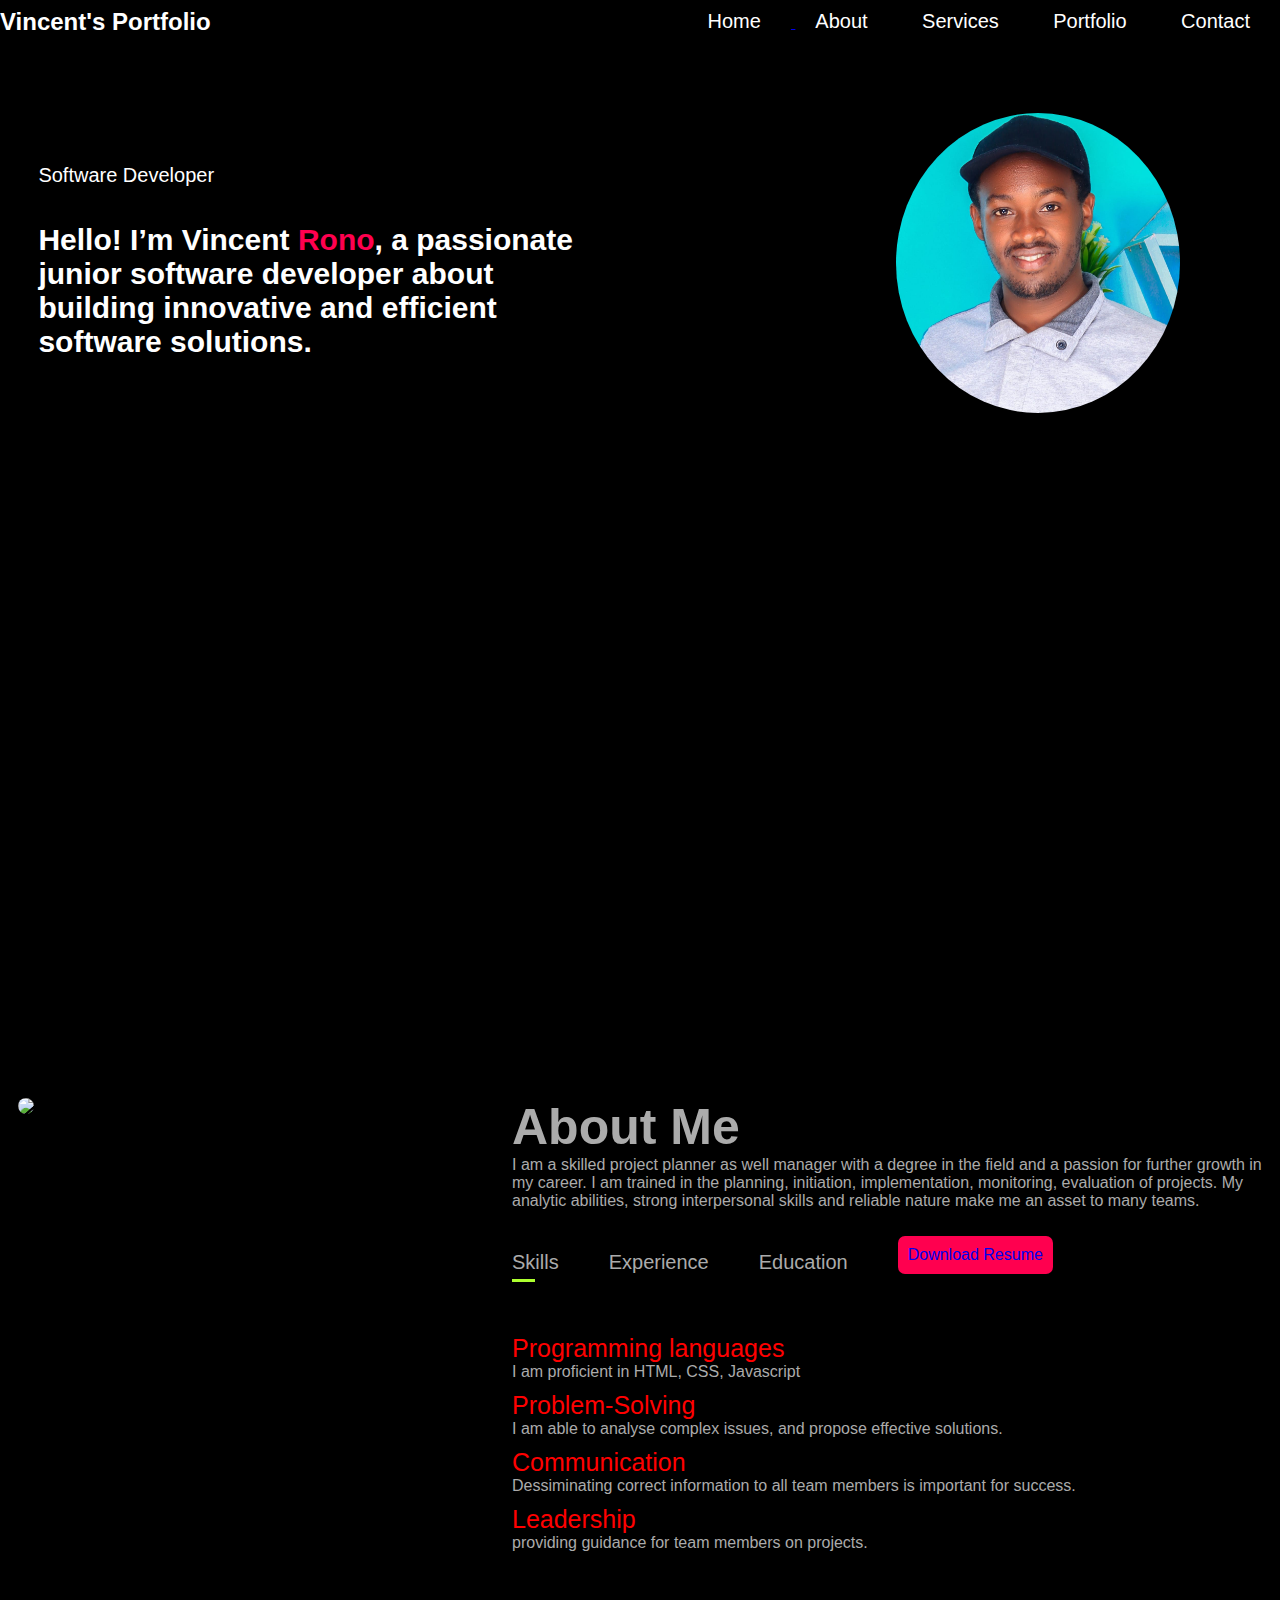
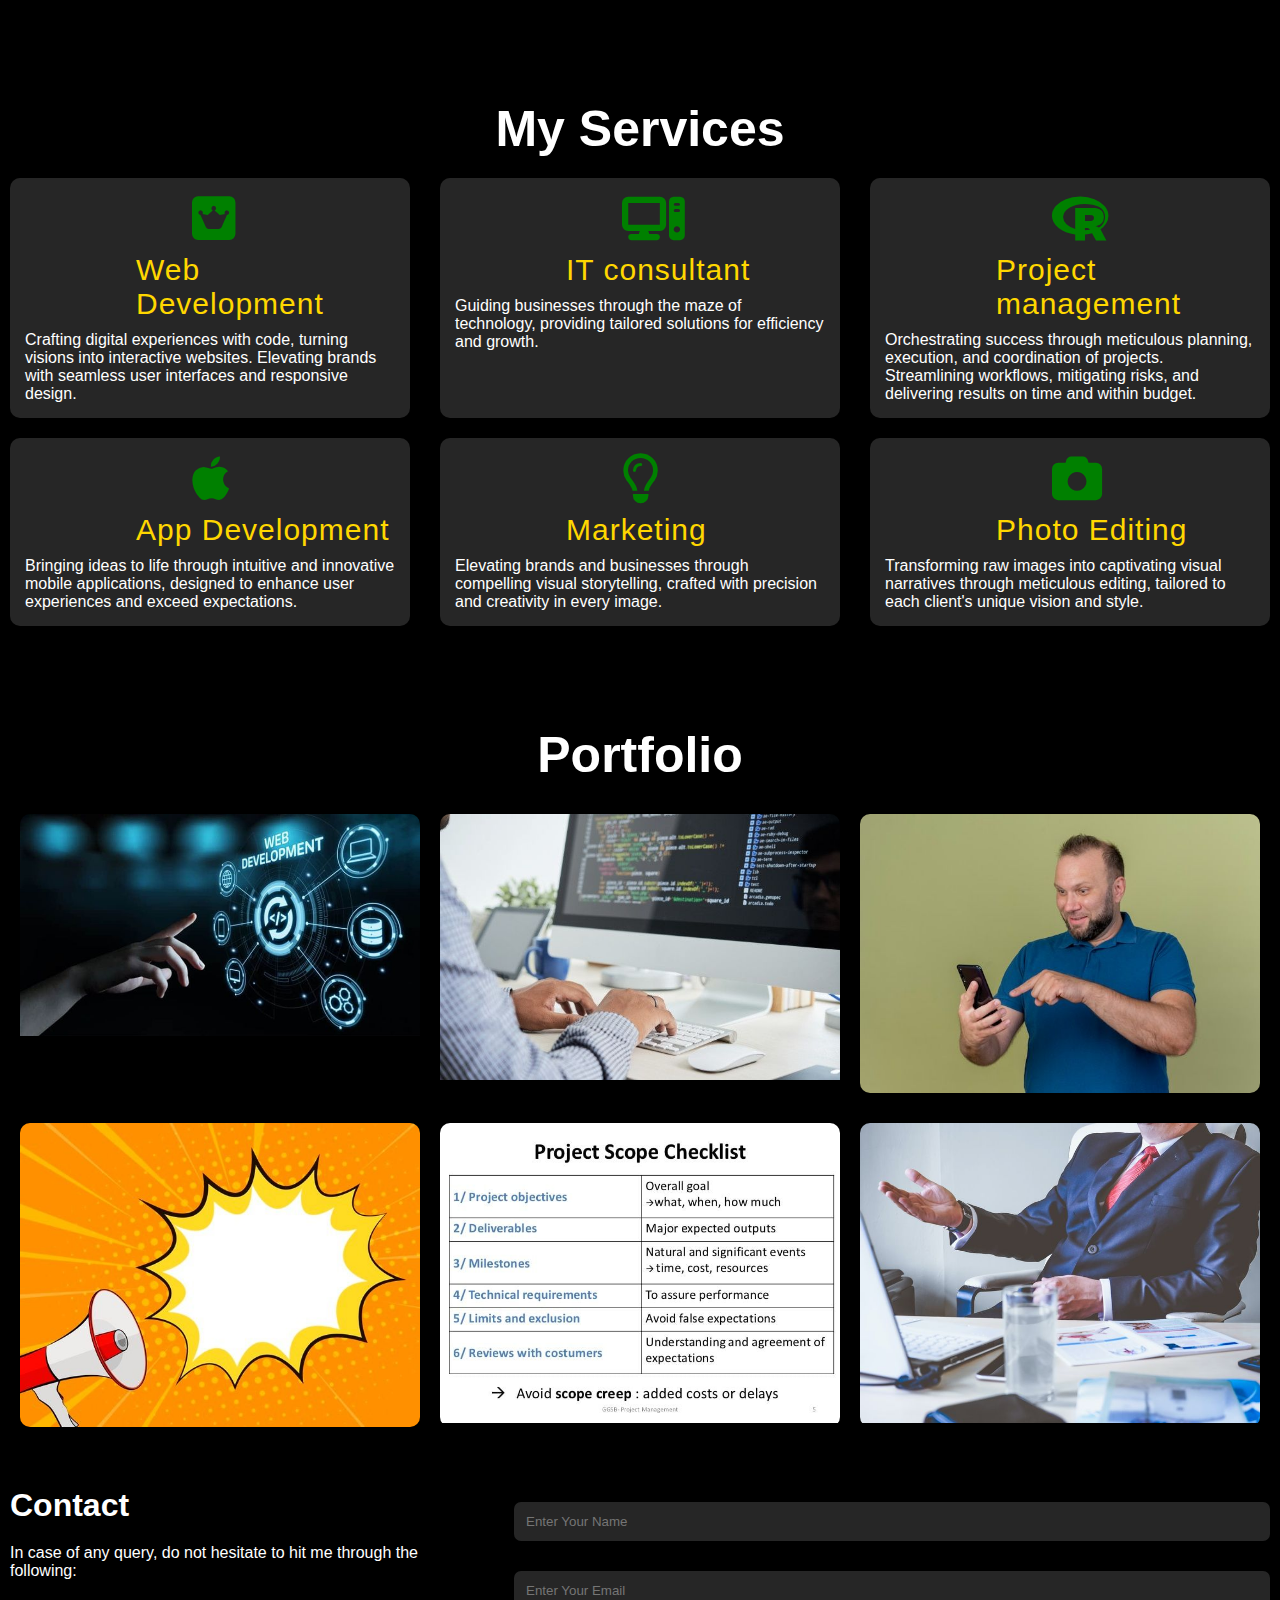
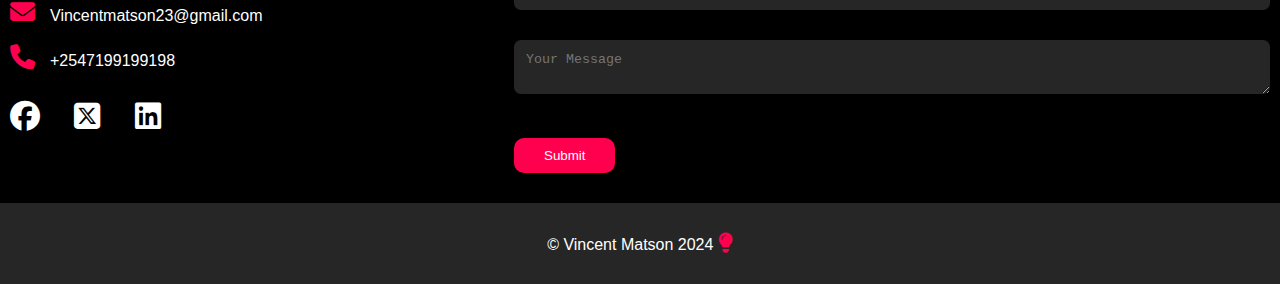
==== commit 455303ab: "header section modified" ====
--- a/index.html
+++ b/index.html
@@ -11,8 +11,9 @@
   <body>
     <div id="header">
       <div class="container1">
+        <div class="navbar-container">
         <nav>
-          <h1 class="logo">KeyBoardSolutions</h1>
+          <h1 class="logo">Vincent's Portfolio</h1>
       
           <ul id="sidemenu">
             <li><a href="#"></i>Home</li>
@@ -24,12 +25,12 @@
           </ul>
           <i class="fa-solid fa-bars" onclick="toggleMenu()"></i>
         </nav>
-        
+        </div>
         
         <div class="content-container">
     <div id="hearder-text">
-          <p>Project Manager/Software Developer</p><br><br>
-          <h1>Lorem ipsum, dolor sit amet consectetur adipisicing elit. Unde libero consequatur mollitia nulla accusantium ab, harum illo iste exercitationem. Est!
+          <p>Software Developer</p><br><br>
+          <h1>Hello! I’m Vincent <span>Rono</span>, a passionate junior software developer about building innovative and efficient software solutions.
           </h1>
         </div>
         <div id="header-pic">
@@ -56,6 +57,7 @@
  <p class="tab-links active-link" onclick="opentab('skills')">Skills</p>
  <p class="tab-links" onclick="opentab('experience')">Experience</p>
  <p class="tab-links" onclick="opentab('education')">Education</p>
+ <p><a href="images/vincent cv 2024.pdf" download class="btn btn2">Download Resume</a></p>
 </div>
 <div class="tab-contents active-tab" id="skills">
   <ul>
@@ -67,7 +69,7 @@
 </div>
 <div class="tab-contents" id="experience">
   <ul>
-    <li><span>2022 - 2023</span><br>Customer Experinced Executive At Safaricom Caredesk</li>
+    <li><span>2022 - Date</span><br>Customer Experinced Executive At Safaricom</li>
     <li><span>2021 - 2022</span><br>Team lead Anzal communication</li>
     <li><span>2018 - 2019</span><br>Internship At Ampath</li>
   </ul>
@@ -86,7 +88,7 @@
     <!-- services -->
     <div id="services">
       <div class="container">
-        <h1 class="sub-title" style="font-size: 50px; font-weight: 600;" >My Services</h1>
+        <h1 class="sub-title" style="font-size: 50px; font-weight: 600;text-align: center;" >My Services</h1>
         <div class="services-list">
           <div>
             <i class="fa-brands fa-square-web-awesome"></i>
@@ -127,10 +129,23 @@
     <!-- ---portfolio---- -->
 <div id="portfolio">
       <div class="container">
-        <h1 class="sub-title" style="font-size: 50px; font-weight: 600;">Portfolio</h1>
+        <h1 class="sub-title" style="font-size: 50px; font-weight: 600; margin-top:20px; text-align: center;">Portfolio</h1>
         <div class="work-list">
           <div class="work">
             <img src="images/web dev.jpeg" />
+            <div class="layer">
+              <h3>Web Develoment</h3>
+              <p>
+                A Web platform assist businesses to display and market their product
+                it a landing page for a organisation.
+              </p>
+              <a href="#"
+                ><i class="fa-solid fa-arrow-up-right-from-square"></i
+              ></a>
+            </div>
+          </div>
+          <div class="work">
+            <img src="images/Coding man _ Foto Gratis.jpeg" />
             <div class="layer">
               <h3>Social Media App</h3>
               <p>
@@ -143,25 +158,11 @@
             </div>
           </div>
           <div class="work">
-            <img src="images/Coding man _ Foto Gratis.jpeg" />
-            <div class="layer">
-              <h3>Social Media App</h3>
-              <p>
-                A social media app where users can create an account and share
-                posts with their friends.
-              </p>
-              <a href="#"
-                ><i class="fa-solid fa-arrow-up-right-from-square"></i
-              ></a>
-            </div>
-          </div>
-          <div class="work">
             <img src="images/Free Photo _ Impressed adult slavic man holding pointing and looking at mobile phone.jpeg" />
             <div class="layer">
-              <h3>Social Media App</h3>
-              <p>
-                A social media app where users can create an account and share
-                posts with their friends.
+              <h3> App Development</h3>
+              <p>
+               Bringing ideas to life through intuitive and innovative mobile applications, designed to enhance user experiences and exceed expectations.
               </p>
               <a href="#"
                 ><i class="fa-solid fa-arrow-up-right-from-square"></i
@@ -173,10 +174,9 @@
           <div class="work">
             <img src="images/Premium Vector _ Megaphone and speech bubble in pop art style background (1).jpeg" />
             <div class="layer">
-              <h3>Social Media App</h3>
-              <p>
-                A social media app where users can create an account and share
-                posts with their friends.
+              <h3>Advertisement </h3>
+              <p>
+                Experience in running ads through all social media channel as well as youtube, 
               </p>
               <a href="#"
                 ><i class="fa-solid fa-arrow-up-right-from-square"></i
@@ -186,10 +186,9 @@
           <div class="work">
             <img src="images/Project management_ defining the project.jpeg" />
             <div class="layer">
-              <h3>Social Media App</h3>
-              <p>
-                A social media app where users can create an account and share
-                posts with their friends.
+              <h3>Project Planning & Management</h3>
+              <p>
+                Meticulous lead a team to achieve organisation goals by bringing all resources together by following PM model i.e planning,monitoring,evaluation, execution and closure.
               </p>
               <a href="#"
                 ><i class="fa-solid fa-arrow-up-right-from-square"></i
@@ -199,10 +198,9 @@
           <div class="work">
             <img src="images/consult1.jpeg" />
             <div class="layer">
-              <h3>Social Media App</h3>
-              <p>
-                A social media app where users can create an account and share
-                posts with their friends.
+              <h3>Consulting</h3>
+              <p>
+                With experience in customer service, i confident to handle various clients consultation in regards to my knowledge in field of tech.
               </p>
               <a href="#"
                 ><i class="fa-solid fa-arrow-up-right-from-square"></i
@@ -221,7 +219,8 @@
       <div class="container">
         <div class="row">
           <div class="contact-left">
-            <h1>Contact Details</h1>
+            <h1>Contact</h1>
+            <p>In case of any query, do not  hesitate to hit me through the following:</p>
             <p><i class="fa-solid fa-envelope"></i>Vincentmatson23@gmail.com</p>
             <p><i class="fa-solid fa-phone"></i>+2547199199198</p>
             <div class="social-icons">
@@ -229,7 +228,7 @@
               <a href=""><i class="fa-brands fa-square-x-twitter"></i></a>
               <a href=""><i class="fa-brands fa-linkedin"></i></a>
             </div>
-           <a href="images/vincent cv 2024.pdf" download class="btn btn2">Download Resume</a>
+           
           </div>
           <div class="contact-right">
             <form action="">
--- a/main.css
+++ b/main.css
@@ -7,13 +7,26 @@
   background: black;
   color: #fff;
   font-family: "poppins", sans-serif;
+  padding-top: 100px;
+}
+html {
+  scroll-behavior: smooth;
 }
 #header {
   width: 100%;
   height: 100vh;
+}
+.navbar-container {
+  position: fixed;
+  top: 0;
+  left: 0;
+  width: 100%;
+  z-index: 100;
+  background-color: black;
 }
 .container {
   padding: 10px 10px;
+  align-items: center;
 }
 nav {
   display: flex;
@@ -22,17 +35,13 @@
   flex-wrap: wrap;
 }
 .logo {
-  width: 150px;
   font-size: 24px;
-  text-transform: uppercase;
 }
 nav ul li {
   display: inline-block;
   list-style-type: none;
   margin: 10px 20px;
   padding-right: 10px;
-}
-@media (max-width: 768px) {
 }
 
 nav ul li a {
@@ -63,7 +72,11 @@
 #hearder-text {
   margin-top: 5%;
   padding-left: 3%;
-  flex-basis: 35%;
+  flex-basis: 45%;
+}
+#hearder-text span {
+  font-size: 30px;
+  color: #ff004f;
 }
 #hearder-text p {
   font-size: 20px;
@@ -74,7 +87,7 @@
 #header-pic {
   padding-top: 1%;
   padding-left: 15%;
-  flex-basis: 60%;
+  flex-basis: 45%;
 }
 #header-pic img {
   max-width: 300px;
@@ -105,6 +118,10 @@
 .tab-titles {
   display: flex;
   margin: 20px 0 40px;
+  align-items: center;
+}
+.tab-titles p a {
+  margin-bottom: 20px;
 }
 .tab-links {
   margin-right: 50px;
@@ -275,7 +292,7 @@
   transition: all 0.3s;
   background-color: #ff004f;
   text-decoration: none;
-  margin-top: 60px;
+  margin-top: 6px;
 }
 .contact-right form {
   width: 100%;
@@ -325,11 +342,15 @@
 /* Responsive screens */
 
 @media screen and (max-width: 780px) {
-  #hearder-text p {
+  .hearder-text p {
     font-size: 10px;
   }
-  #hearder-text h1 {
+  .hearder-text h1 {
     font-size: 20px;
+    width: 100%;
+  }
+  header-pic {
+    display: none;
   }
   nav .fa-solid {
     display: block;
@@ -365,4 +386,18 @@
   .about-col-1 {
     margin-bottom: 30px;
   }
-}
+  #header-pic {
+    display: none;
+  }
+  #hearder-text {
+    flex-basis: 100%;
+    padding-bottom: -100px;
+  }
+  html {
+    scroll-behavior: smooth;
+  }
+  /* #header {
+    width: 100%;
+    height: 30vh;
+  } */
+}
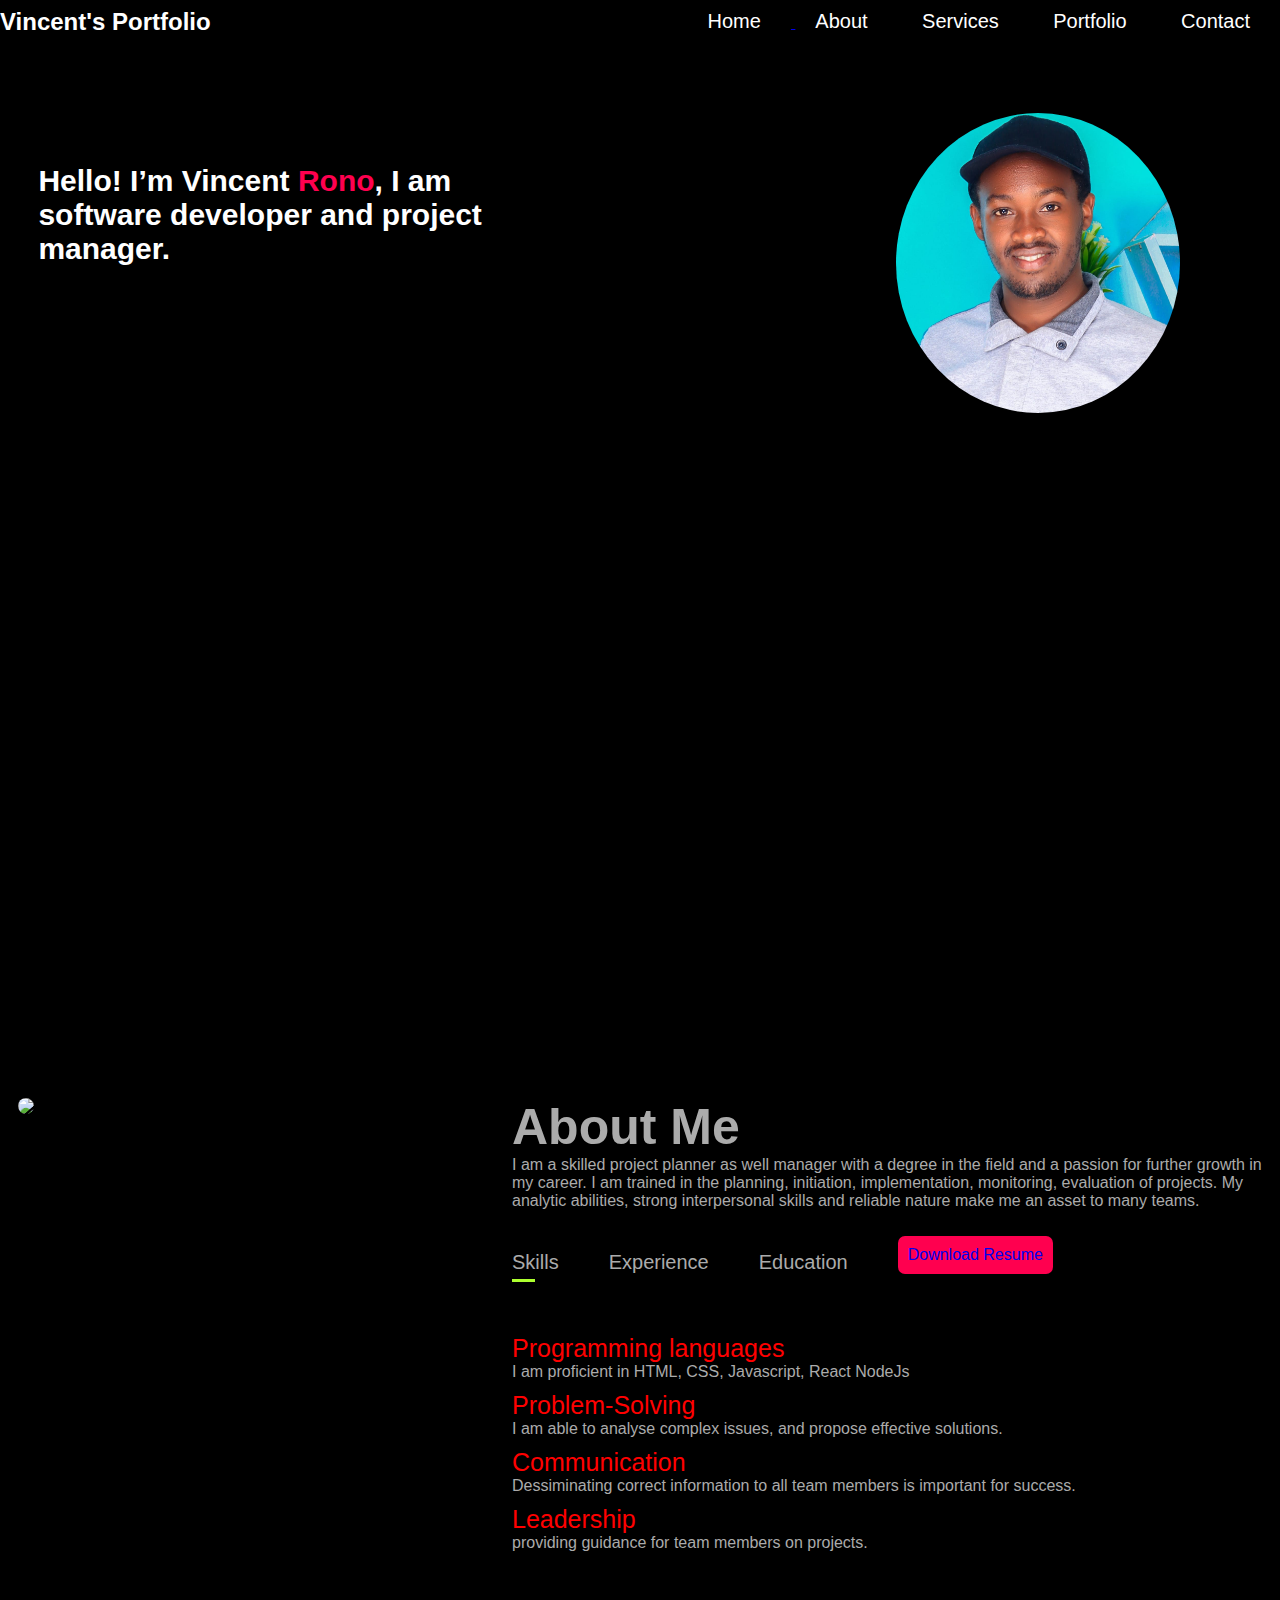
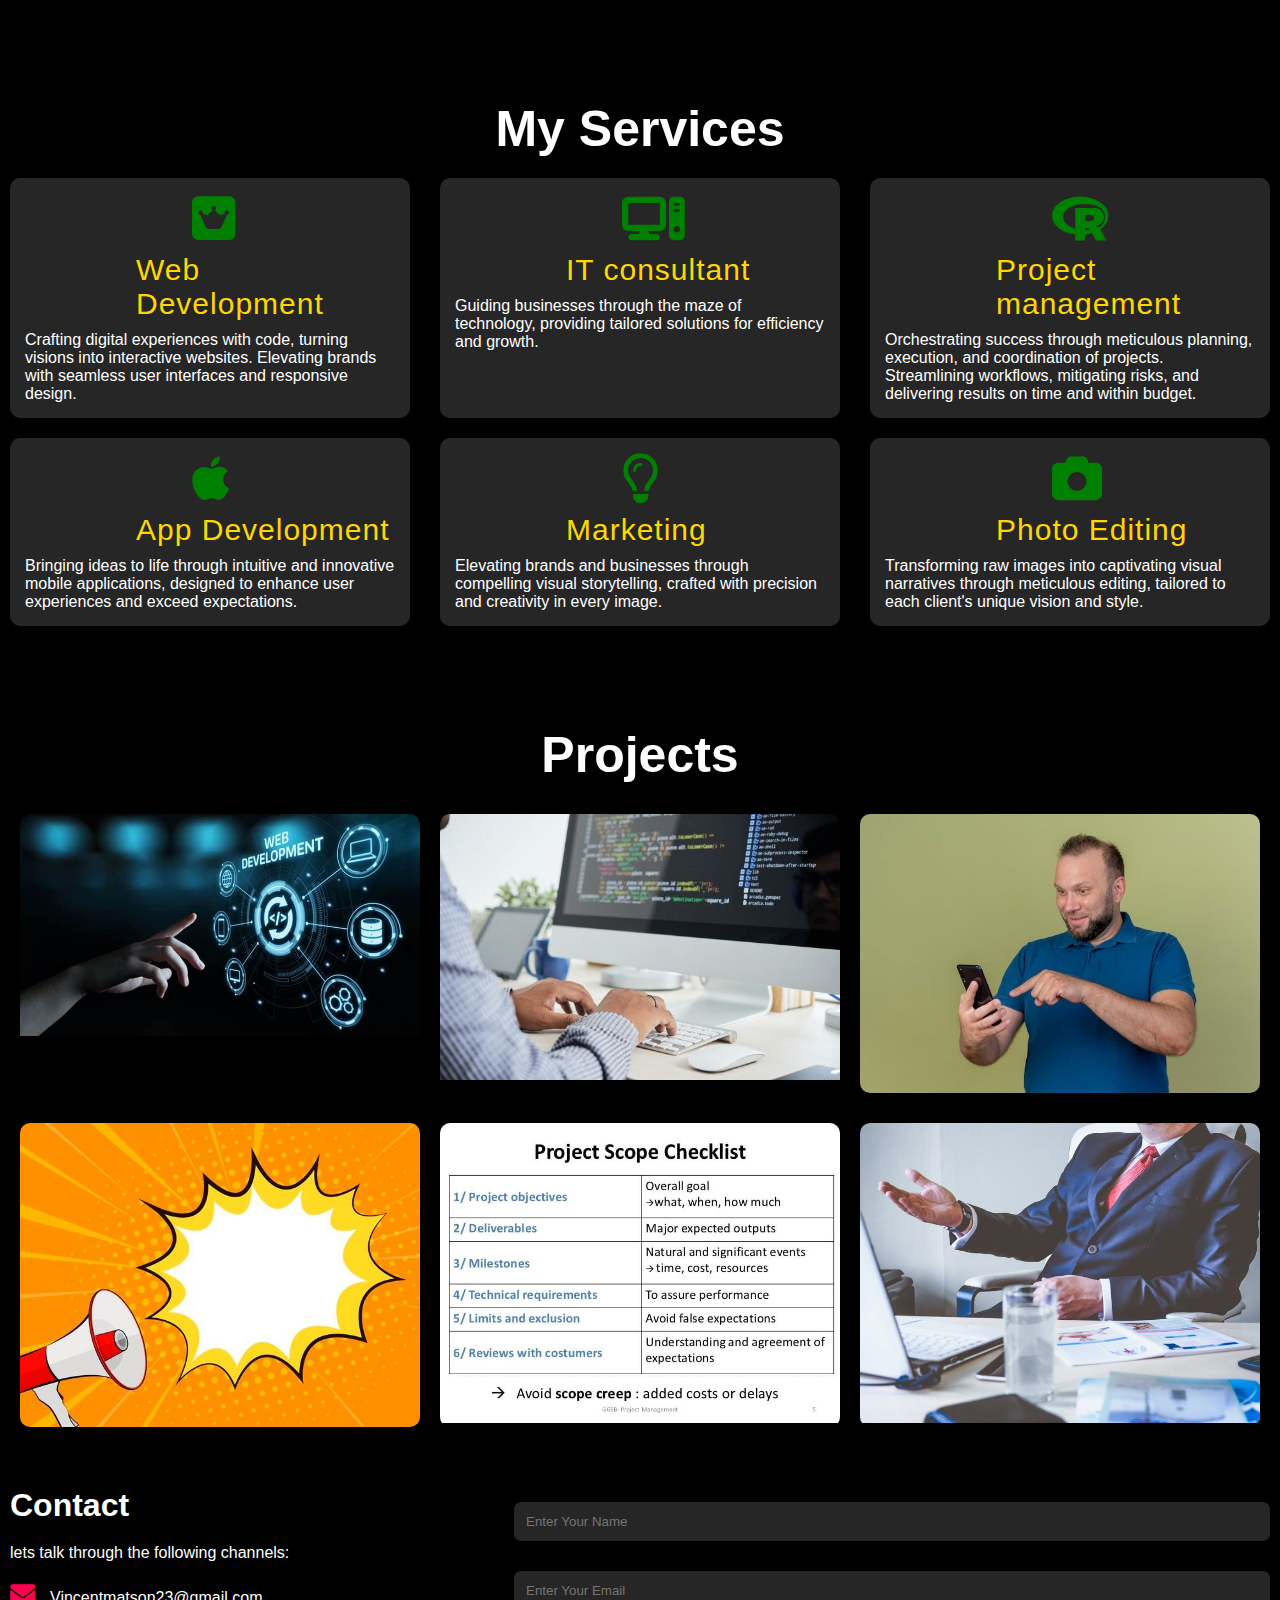
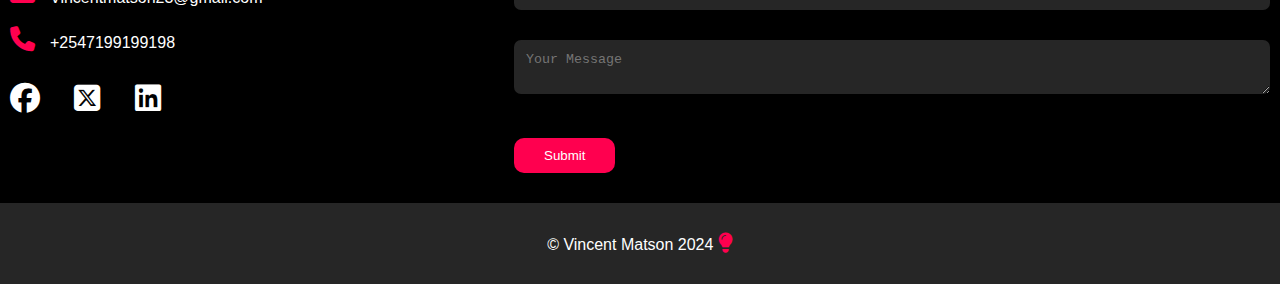
==== commit b7023874: "projects links and social media accounts added" ====
--- a/index.html
+++ b/index.html
@@ -29,8 +29,8 @@
         
         <div class="content-container">
     <div id="hearder-text">
-          <p>Software Developer</p><br><br>
-          <h1>Hello! I’m Vincent <span>Rono</span>, a passionate junior software developer about building innovative and efficient software solutions.
+          <!-- <p>Software Developer</p><br><br> -->
+          <h1>Hello! I’m Vincent <span>Rono</span>, I am  software developer and project manager.
           </h1>
         </div>
         <div id="header-pic">
@@ -61,7 +61,7 @@
 </div>
 <div class="tab-contents active-tab" id="skills">
   <ul>
-    <li><span>Programming languages</span><br>I am proficient in HTML, CSS, Javascript</li>
+    <li><span>Programming languages</span><br>I am proficient in HTML, CSS, Javascript, React NodeJs</li>
     <li><span>Problem-Solving</span><br> I am able to analyse complex issues, and propose effective solutions.</li>
     <li><span>Communication</span><br>Dessiminating correct information to  all team members is important for success.</li>
     <li><span>Leadership</span><br>providing guidance  for team members on projects.</li>
@@ -126,10 +126,10 @@
       </div>
     </div>
 
-    <!-- ---portfolio---- -->
+    <!-- ---projects---- -->
 <div id="portfolio">
       <div class="container">
-        <h1 class="sub-title" style="font-size: 50px; font-weight: 600; margin-top:20px; text-align: center;">Portfolio</h1>
+        <h1 class="sub-title" style="font-size: 50px; font-weight: 600; margin-top:20px; text-align: center;">Projects</h1>
         <div class="work-list">
           <div class="work">
             <img src="images/web dev.jpeg" />
@@ -139,7 +139,7 @@
                 A Web platform assist businesses to display and market their product
                 it a landing page for a organisation.
               </p>
-              <a href="#"
+              <a href="https://vincentrono254.github.io/massageweb/" target="_blank"
                 ><i class="fa-solid fa-arrow-up-right-from-square"></i
               ></a>
             </div>
@@ -190,7 +190,7 @@
               <p>
                 Meticulous lead a team to achieve organisation goals by bringing all resources together by following PM model i.e planning,monitoring,evaluation, execution and closure.
               </p>
-              <a href="#"
+              <a href="" target="_blank"
                 ><i class="fa-solid fa-arrow-up-right-from-square"></i
               ></a>
             </div>
@@ -220,18 +220,19 @@
         <div class="row">
           <div class="contact-left">
             <h1>Contact</h1>
-            <p>In case of any query, do not  hesitate to hit me through the following:</p>
+            <p>lets talk through the following channels:</p>
             <p><i class="fa-solid fa-envelope"></i>Vincentmatson23@gmail.com</p>
             <p><i class="fa-solid fa-phone"></i>+2547199199198</p>
             <div class="social-icons">
               <a href=""><i class="fa-brands fa-facebook"></i></a>
-              <a href=""><i class="fa-brands fa-square-x-twitter"></i></a>
-              <a href=""><i class="fa-brands fa-linkedin"></i></a>
+              <a href="https://x.com/vincentrono09" target="_blank"><i class="fa-brands fa-square-x-twitter"></i></a>
+              <a href="https://www.linkedin.com/in/vincent-rono-21ab64219/" target="_blank"><i class="fa-brands fa-linkedin"></i></a>
             </div>
            
           </div>
           <div class="contact-right">
-            <form action="">
+            <form action="https://api.web3forms.com/submit" method="POST">
+              <input type="hidden" name="access_key" value="5b45bca5-0ed5-47ed-adc1-11cbc10ae2fe">
               <input type="text" name=" Name" placeholder="Enter Your Name" required>
               <input type="email" name="Email" placeholder="Enter Your Email" required>
               <textarea name="Message" placeholder="Your Message"></textarea>
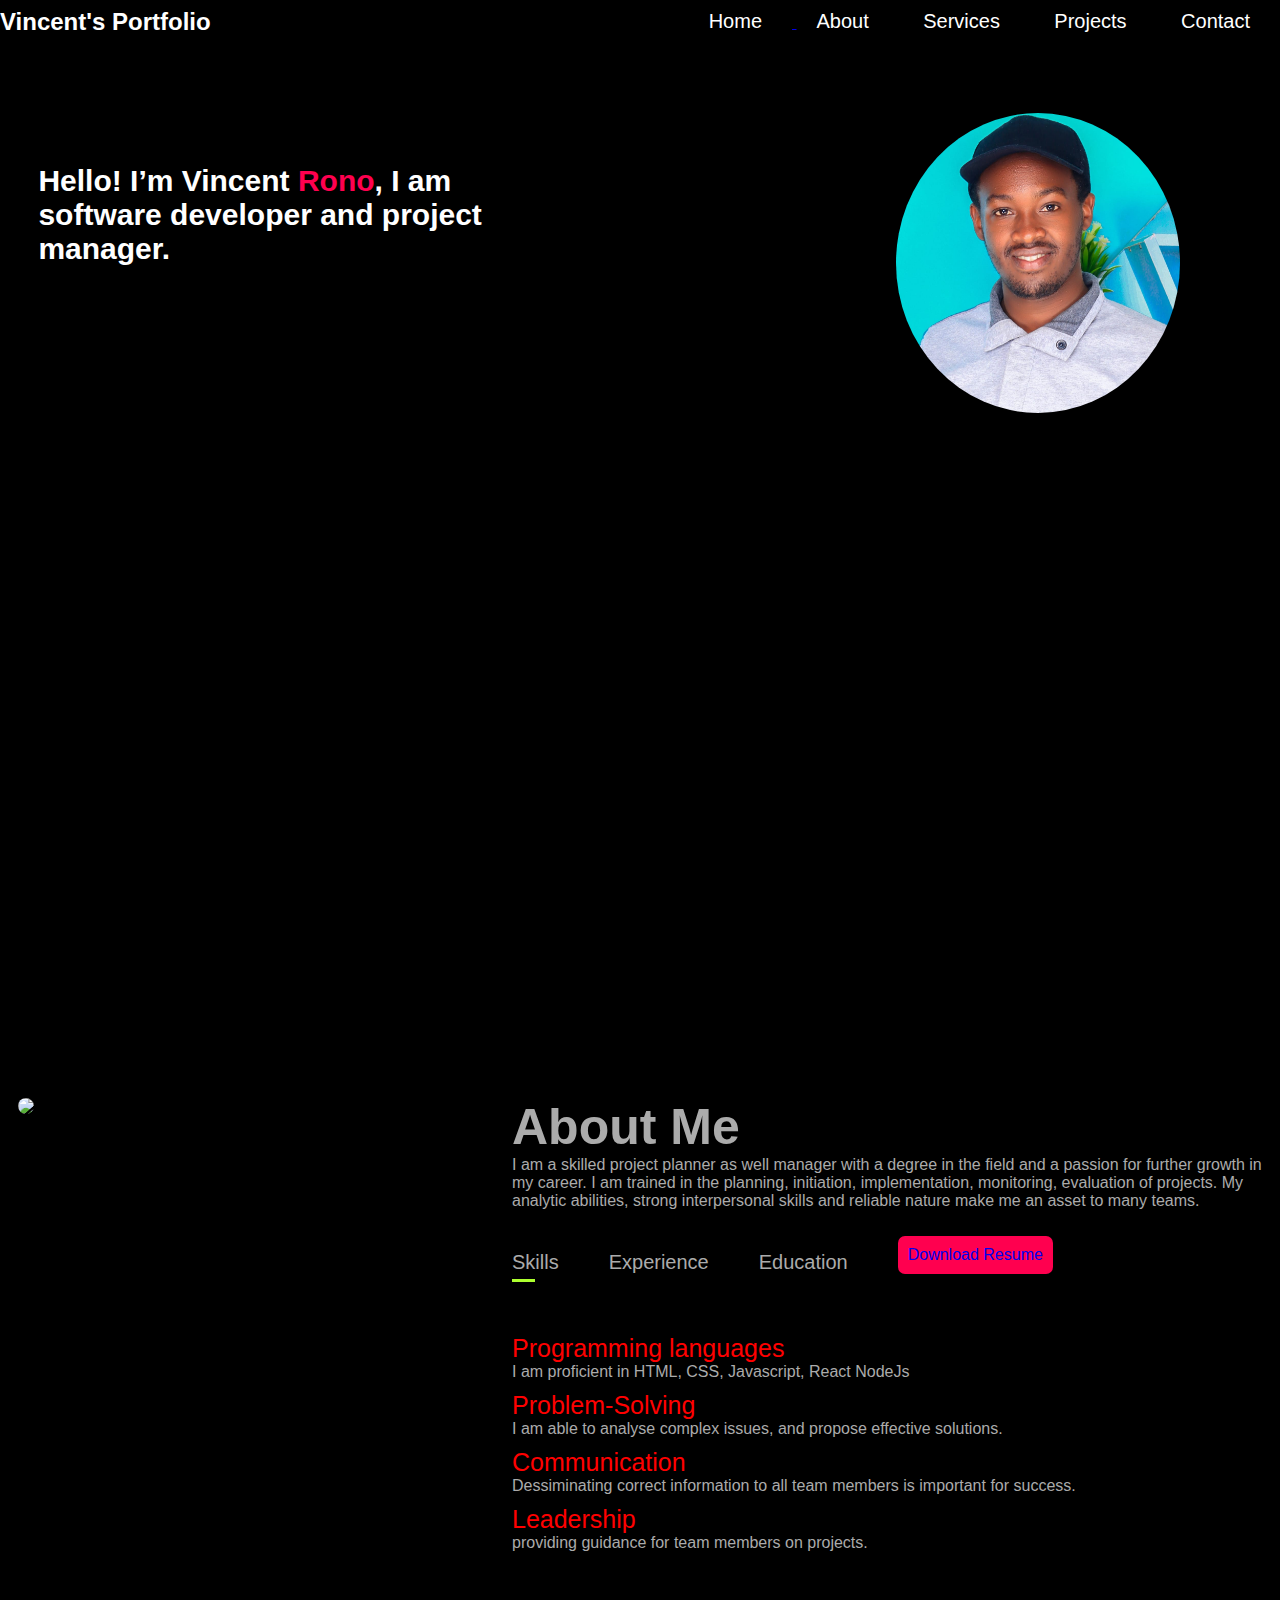
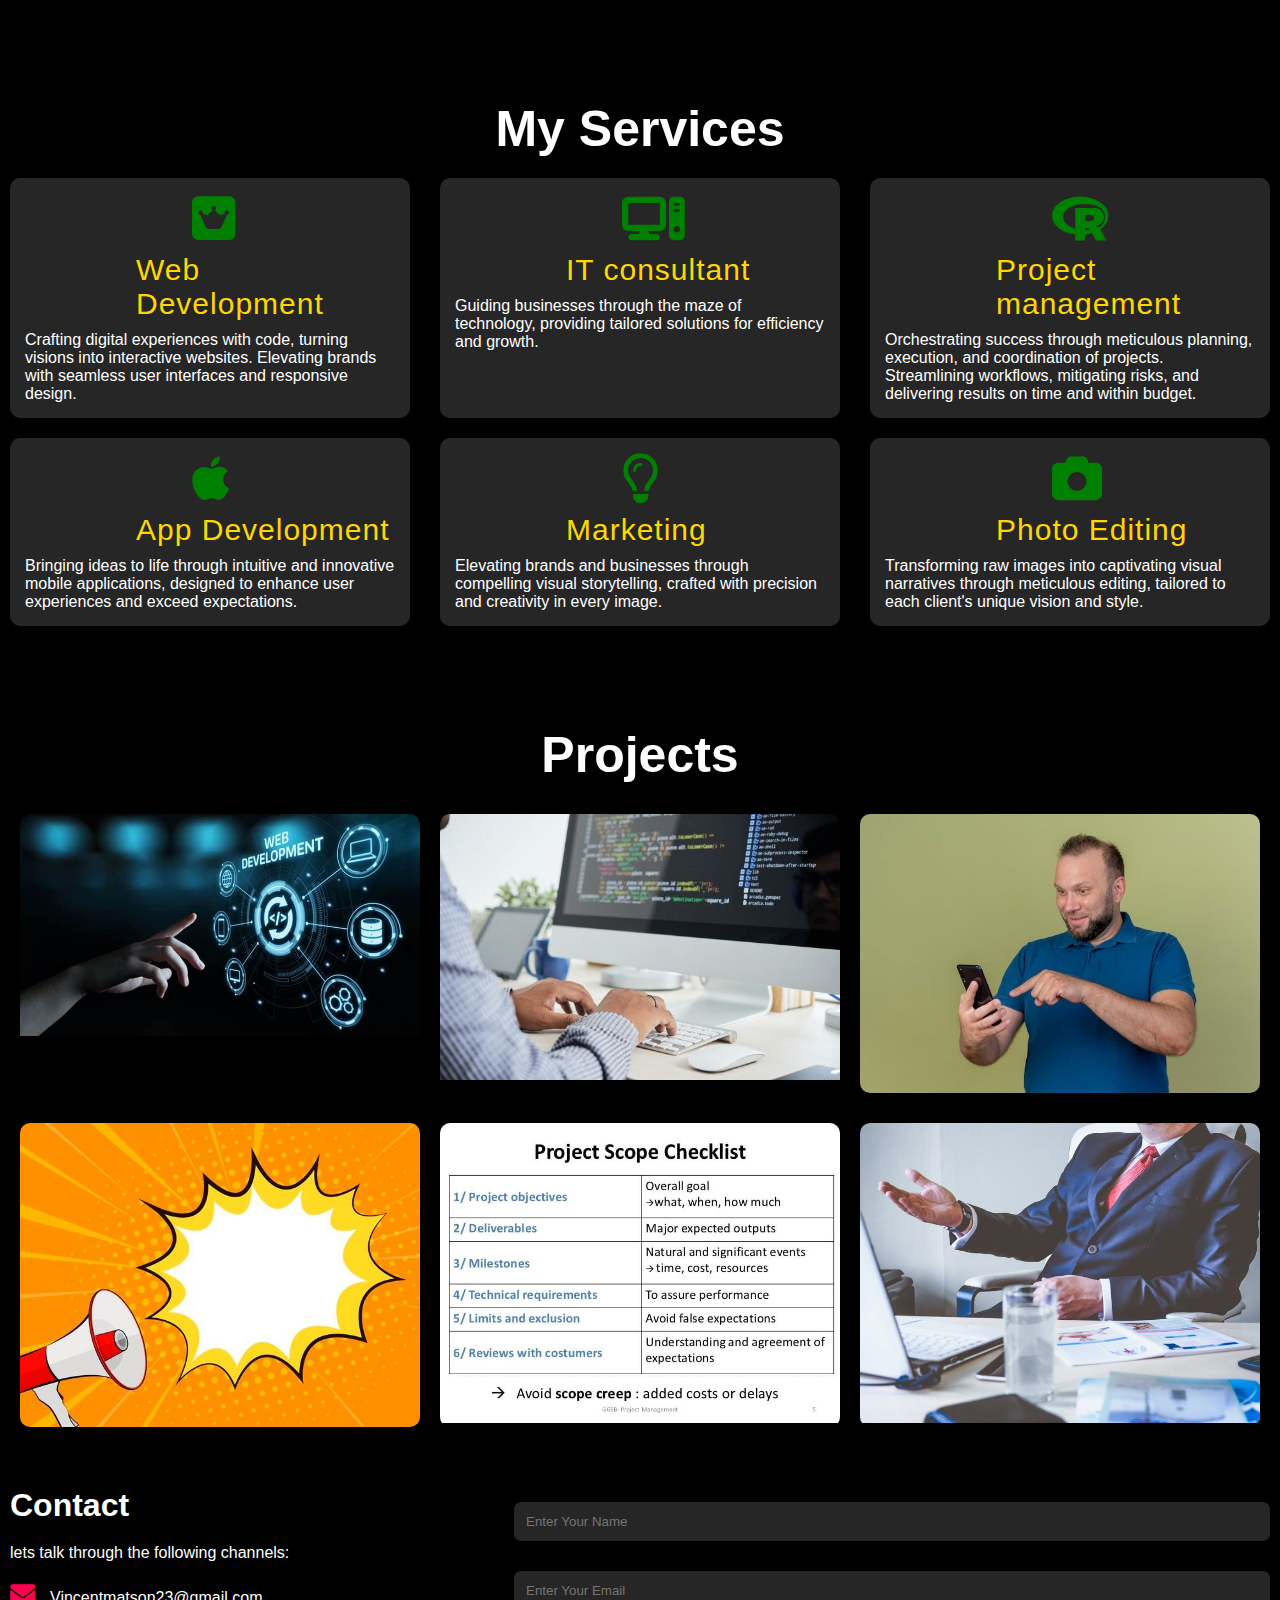
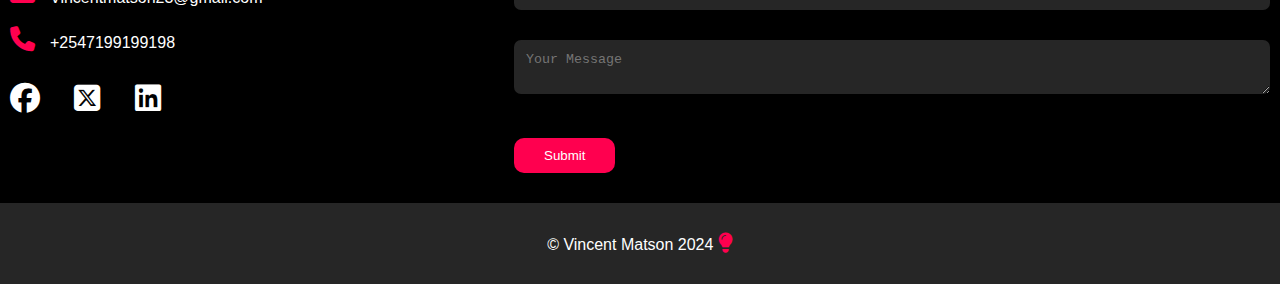
==== commit cfd502bd: "adjust media query for responsive" ====
--- a/index.html
+++ b/index.html
@@ -5,6 +5,7 @@
     <meta name="viewport" content="width=device-width, initial-scale=1.0" />
     <title>Vincent Personal Portfolio</title>
     <link rel="stylesheet" href="main.css" />
+    <link rel="icon" type="images" href="images/vin.jpg">
     <link rel="stylesheet" href="https://cdnjs.cloudflare.com/ajax/libs/font-awesome/6.5.2/css/all.min.css" />
     
   </head>
@@ -19,7 +20,7 @@
             <li><a href="#"></i>Home</li>
             <li><a href="#about">About</a></li>
             <li><a href="#services">Services</a></li>
-            <li><a href="#portfolio">Portfolio</a></li>
+            <li><a href="#portfolio">Projects</a></li>
             <li><a href="#contact">Contact</a></li>
             <i class="fa-solid fa-rectangle-xmark" onclick="toggleMenu()"></i>
           </ul>
@@ -160,13 +161,11 @@
           <div class="work">
             <img src="images/Free Photo _ Impressed adult slavic man holding pointing and looking at mobile phone.jpeg" />
             <div class="layer">
-              <h3> App Development</h3>
+              <h3> Web App Development</h3>
               <p>
                Bringing ideas to life through intuitive and innovative mobile applications, designed to enhance user experiences and exceed expectations.
               </p>
-              <a href="#"
-                ><i class="fa-solid fa-arrow-up-right-from-square"></i
-              ></a>
+              <a href="https://vincentrono254.github.io/schooldashboard/" target="_blank"><i class="fa-solid fa-arrow-up-right-from-square"></i></a>
             </div>
           </div>
         </div>
--- a/main.css
+++ b/main.css
@@ -352,6 +352,21 @@
   header-pic {
     display: none;
   }
+  #header {
+    height: 20vh;
+  }
+  #about{
+    margin-left: 48px;
+  }
+  #services{
+    margin-left: 48px;
+  }
+  #portfolio{
+    margin-left: 48px;
+  }
+  #contact{
+    margin-left: 45px;
+  }
   nav .fa-solid {
     display: block;
     font-size: 30px;
